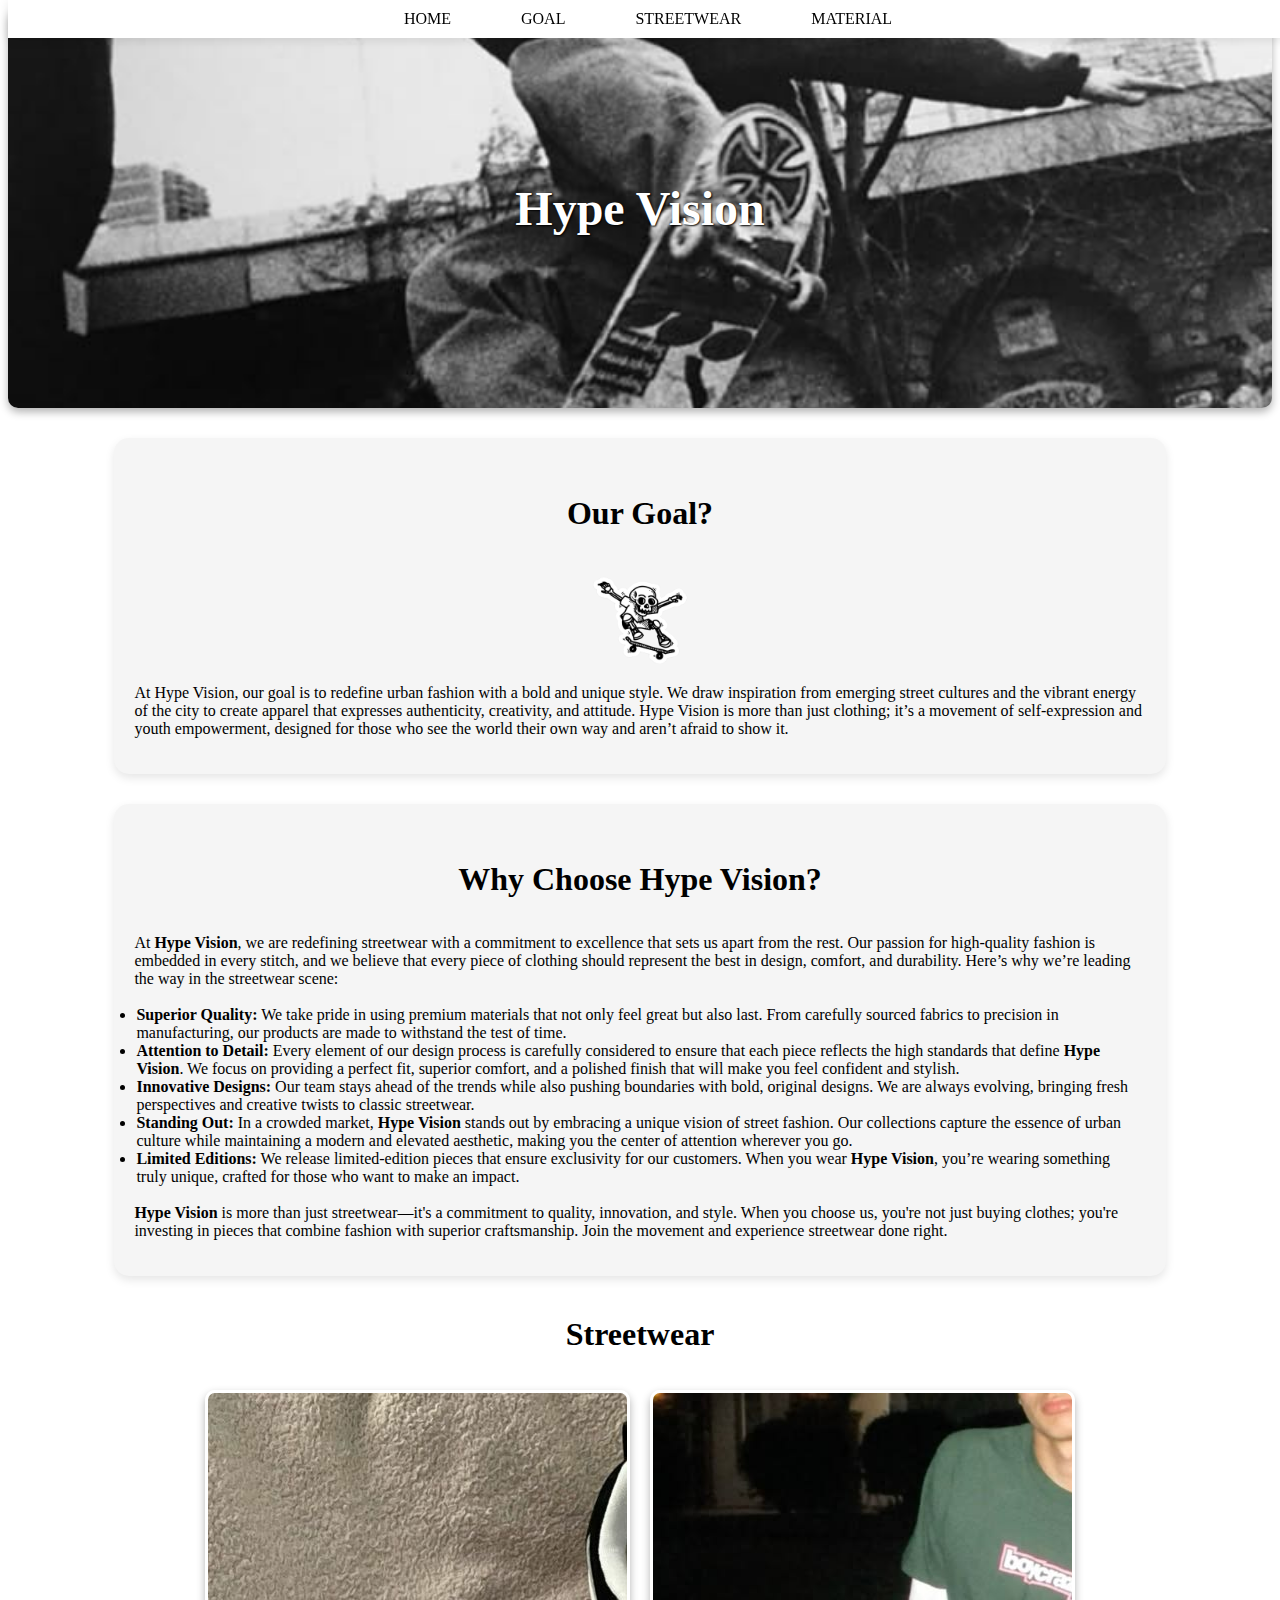
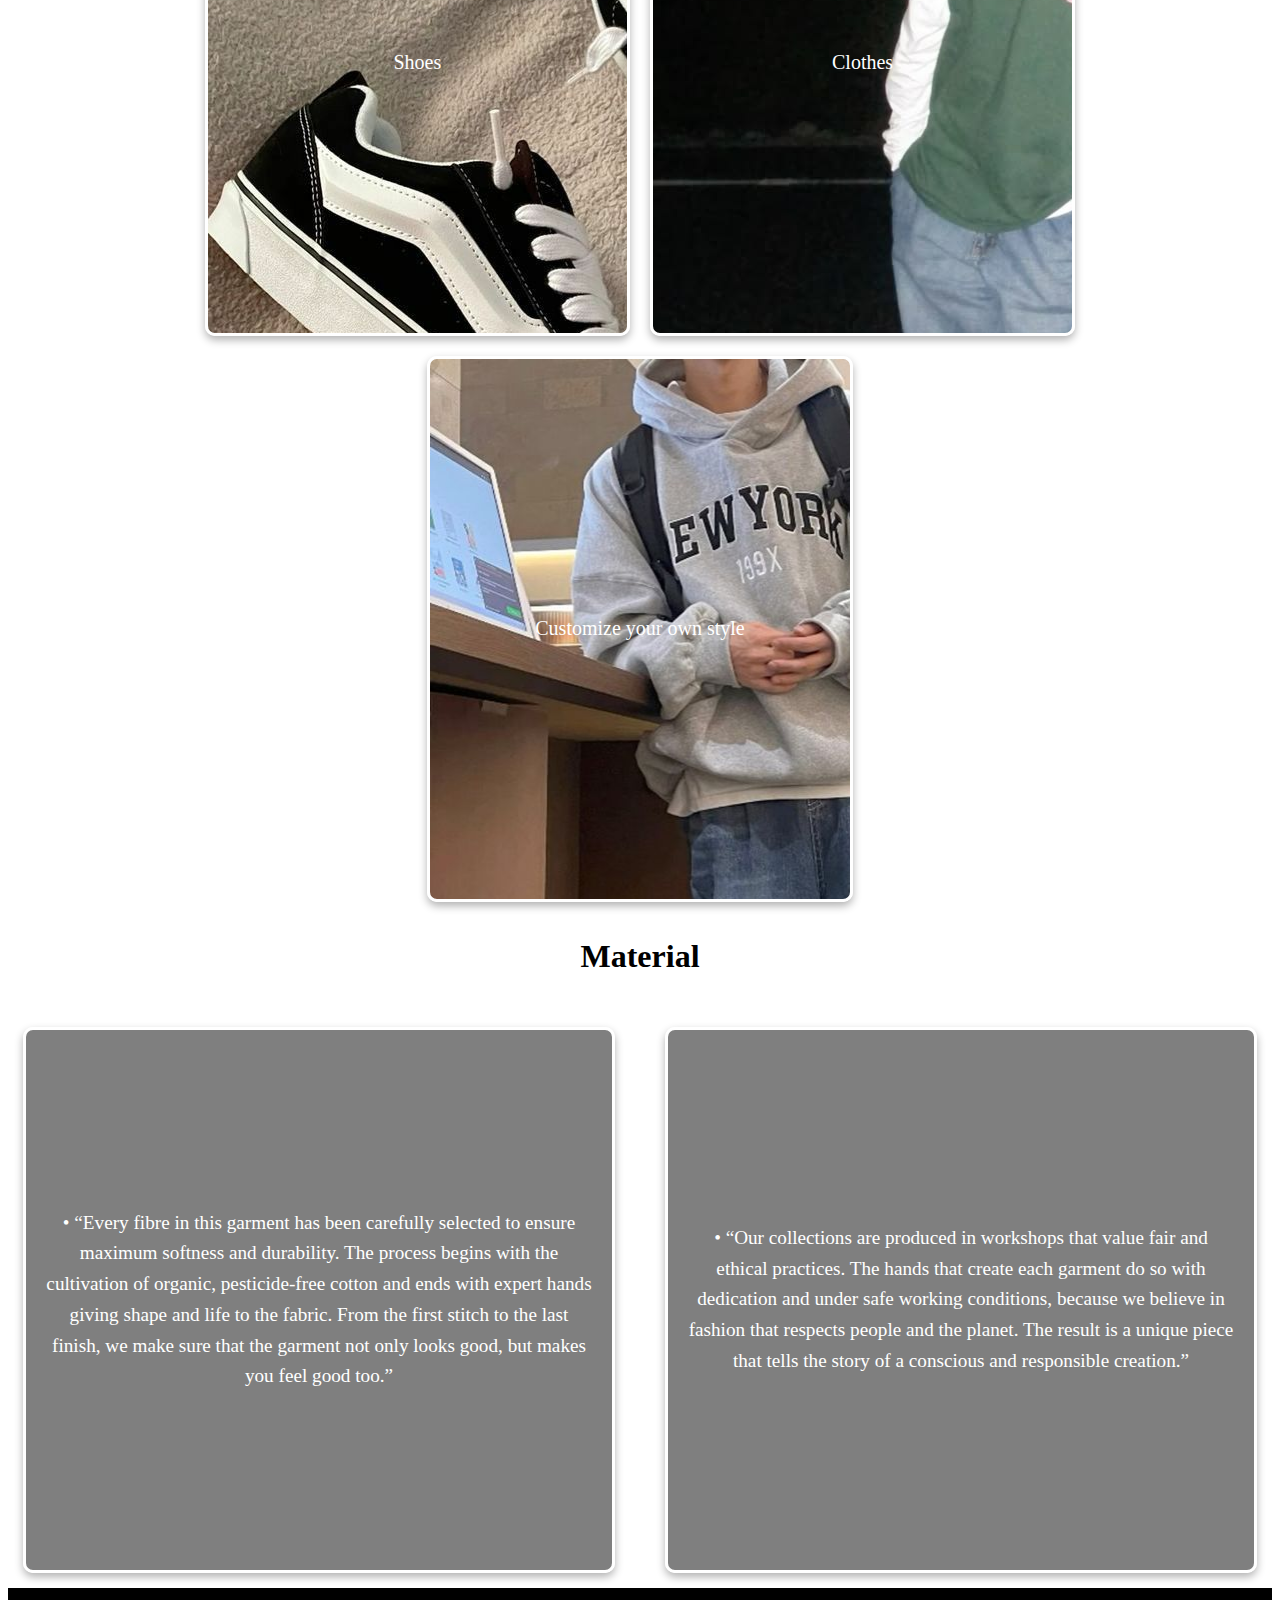
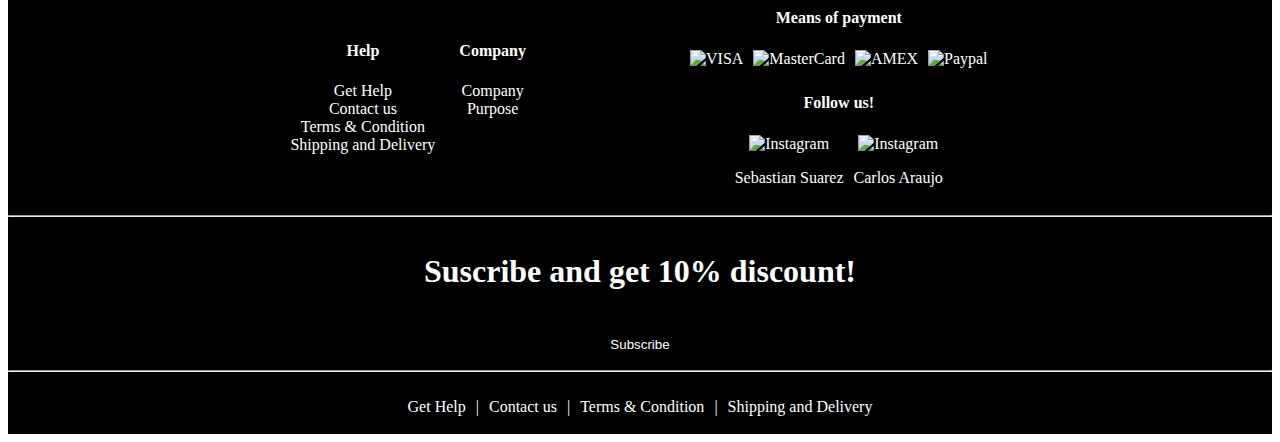
==== index.html @ 5e4c72c7 "add new index (clothes)" ====
<!-- Sebastian Suarez -->
<!DOCTYPE html> 
<html lang="en">

<head>
    <meta charset="UTF-8">
    <meta name="viewport" content="width=device-width, initial-scale=1.0">
    <title>Hype Vision</title>
    <link rel="stylesheet" href="/css/style.css">
    <link rel="icon" href="images/CF96BA41-E265-4955-890F-DFA41B276198.png" type="image/png">
</head>

<body>
    <!-- Navigation section -->
    <nav id="nav">
        
        <ul id="navlist">
            <li><a href="/index.html">Home</a></li>
            <li><a href="#description">Goal</a></li>
            <li><a href="#streetwear">Streetwear</a></li>
            <li><a href="#material">Material</a></li>
        </ul>
    </nav>

    <!-- Header section -->
    <header>
        <h1>Hype Vision</h1>
    </header>

    <!-- Main content of the page -->
    <main id="content">
        <section class="goal">
            <h2 id="description">Our Goal?</h2>
            <section class="logo">
                <img src="/images/CF96BA41-E265-4955-890F-DFA41B276198.png" alt="This is our logo" height="100"> 
            </section>
            <p>
                At Hype Vision, our goal is to redefine urban fashion with a bold and unique style. We draw inspiration from
                emerging street cultures and the vibrant energy of the city to create apparel that expresses authenticity,
                creativity, and attitude. Hype Vision is more than just clothing; it’s a movement of self-expression and
                youth empowerment, designed for those who see the world their own way and aren’t afraid to show it.
            </p>
        </section>

        <section class="strong">
            <h2>Why Choose Hype Vision?</h2>
            <p>
                At <strong>Hype Vision</strong>, we are redefining streetwear with a commitment to excellence that sets us apart
                from the rest. Our passion for high-quality fashion is embedded in every stitch, and we believe that every piece
                of clothing should represent the best in design, comfort, and durability. Here’s why we’re leading the way in the
                streetwear scene:
            </p>
            <ul>
                <li><strong>Superior Quality:</strong> We take pride in using premium materials that not only feel great but also
                    last. From carefully sourced fabrics to precision in manufacturing, our products are made to withstand the test
                    of time.</li>
                <li><strong>Attention to Detail:</strong> Every element of our design process is carefully considered to ensure
                    that each piece reflects the high standards that define <strong>Hype Vision</strong>. We focus on providing a
                    perfect fit, superior comfort, and a polished finish that will make you feel confident and stylish.</li>
                <li><strong>Innovative Designs:</strong> Our team stays ahead of the trends while also pushing boundaries with bold,
                    original designs. We are always evolving, bringing fresh perspectives and creative twists to classic streetwear.</li>
                <li><strong>Standing Out:</strong> In a crowded market, <strong>Hype Vision</strong> stands out by embracing a unique
                    vision of street fashion. Our collections capture the essence of urban culture while maintaining a modern and
                    elevated aesthetic, making you the center of attention wherever you go.</li>
                <li><strong>Limited Editions:</strong> We release limited-edition pieces that ensure exclusivity for our customers.
                    When you wear <strong>Hype Vision</strong>, you’re wearing something truly unique, crafted for those who want to
                    make an impact.</li>
            </ul>
            <p>
                <strong>Hype Vision</strong> is more than just streetwear—it's a commitment to quality, innovation, and style. When
                you choose us, you're not just buying clothes; you're investing in pieces that combine fashion with superior
                craftsmanship. Join the movement and experience streetwear done right.
            </p>
        </section>
        <!-- Here is the container 1 -->
        <section>
            <h2 id="streetwear">Streetwear</h2>
            <div id="container1">
                
                <section id="section1">
                    <a href="index2.html">
                        <p>Shoes</p>
                    </a>
                </section>

                <section id="section2">
                    <a href="./index3.html">
                        <p>Clothes</p>
                    </a>
                </section>
                
                <section id="section3">
                    <a href="jQuerry.html">
                        <p>Customize your own style</p>
                    </a>
                </section>

            </div>
        </section>
        <!-- Here is container 2 -->
        <section id="material">
            <h2>Material</h2>
            <div id="container2">
                <section id="section4">
                    <p>• “Every fibre in this garment has been carefully selected to ensure maximum softness and durability. The process begins with the cultivation of organic, pesticide-free cotton and ends with expert hands giving shape and life to the fabric. From the first stitch to the last finish, we make sure that the garment not only looks good, but makes you feel good too.”</p>
                </section>
                <section id="section5">
                    <p>• “Our collections are produced in workshops that value fair and ethical practices. The hands that create each garment do so with dedication and under safe working conditions, because we believe in fashion that respects people and the planet. The result is a unique piece that tells the story of a conscious and responsible creation.”</p>
                </section>
            </div>
        </section>
    </main>

    <!-- Footer section -->
    <footer>
        <div class="content">
            <div class="wrapper">
                 <section class="support">
                      <ul>
                         <li><h4>Help</h4></li>
                         <li><a href="/websites/help.html">Get Help</a></li>
                         <li><a href="mailto:sebasuarezt7@gmail.com">Contact us</a></li>
                         <li><a href="/websites/help.html">Terms & Condition</a></li>
                         <li><a href="/websites/help.html">Shipping and Delivery</a></li>
                     </ul>
                 </section>
       
                 <section id="company">
                     <ul>
                         <li><h4>Company</h4></li>
                         <li><a href="/websites/help.html">Company</a></li>
                         <li><a href="/websites/help.html">Purpose</a></li>
                     </ul>
                </section>
            </div>

            <div class="col">
                <section class="payment-images">
                    <h4><span>Means of payment</span></h4>
                     <ul class="images-box">
                        <li>
                            <a href="https://www.visa.ca/en_CA"><img title="VISA" src="https://static.pullandbear.net/2/static2/itxwebstandard/images/payment/VISA.svg?20241029165200478305163" alt="VISA"></a>
                        </li>
                        <li>
                            <a href="https://www.mastercard.ca/en-ca.html"><img title="MasterCard" src="https://static.pullandbear.net/2/static2/itxwebstandard/images/payment/MasterCard.svg?20241029165200478305163" alt="MasterCard"></a>
                        </li>
                        <li>
                            <a href="https://www.americanexpress.com/en-ca/"></a><img title="AMEX" src="https://static.pullandbear.net/2/static2/itxwebstandard/images/payment/AMEX.svg?20241029165200478305163" alt="AMEX"></a>
                        </li>
                        <li>
                           <a href="https://www.paypal.com/ca/home"> <img title="Paypal" src="https://static.pullandbear.net/2/static2/itxwebstandard/images/payment/PayPal.svg?20241029165200478305163" alt="Paypal"></a>
                        </li>
                    </ul>
                </section>
                <section class="social-media">
                    <h4><span>Follow us!</span></h4>
                     <ul class="social-media-box">
                       <li>
                           <a href="https://www.instagram.com/sebasuarezt7/"><img width="40" height="40" src="https://static.pullandbear.net/2/static2/itxwebstandard/images/footer/social/21/instagram.png" alt="Instagram">
                            <p>Sebastian Suarez</p> </a>
                       </li>
                        <li>
                           <a href="https://www.instagram.com/carlosalvasc/"><img width="40" height="40" src="https://static.pullandbear.net/2/static2/itxwebstandard/images/footer/social/21/instagram.png" alt="Instagram">
                           <p>Carlos Araujo</p> </a>
                          
                        </li>
                            
                    </ul>
                </section>
      
    
           </div>
        </div> 

        <hr>
        <h2>Suscribe and get 10% discount!</h2>
        <a href="/createUser.html">
            <button id="subscribe" type="button">Subscribe</button>
        </a>
        <hr>

        <div class="footer-bottom">
            <div class="footer-bottom-content">
                 <ul>
                    <li><a href="/websites/help.html">Get Help</a></li>|
                    <li><a href="mailto:sebasuarezt7@gmail.com">Contact us</a></li>|
                    <li><a href="/websites/help.html">Terms & Condition</a></li>|
                    <li><a href="/websites/help.html">Shipping and Delivery</a></li>
                 </ul>
            </div>
        </div>  
    </footer>
</body>

</html>
---- css/style.css ----
html {
    scroll-behavior: smooth;
}

@import url('https://fonts.googleapis.com/css2?family=Lora:wght@400;700&display=swap');

body {
    font-family: 'Lora', serif;
}
a{
    text-decoration: none;
    color: white;
}
/* here start the navegation part */
nav {
    position: fixed;
    top: 0;
    width: 100%;
    background-color: white;
    padding: 10px 0;
    z-index: 1000;
    box-shadow: 0 2px 10px rgba(0, 0, 0, 0.1);
}
nav ul {
    display: flex;
    justify-content: center;
    list-style: none;
    margin: 0;
    padding: 0;
}

nav ul li {
    margin: 0 15px;
}

nav ul li a {
    text-decoration: none;
    color: black;
    font-size: 16px;
    text-transform: uppercase;
    padding: 10px 20px;
    transition: color 0.7s ease;
}
nav ul li a:hover {
    color: white; /* Hover color */
    background-color: black;
 }
/* Here is the header part */
header {
    color: white;
    text-shadow: 1px 1px 2px black;
    height: 400px;
    text-align: center;
    background-image: url(/images/Justin\ Pierce.jpeg);
    background-size: cover;
    background-position: center;
    display: flex;
    justify-content: center;
    align-items: center;
    padding: 0 20px;
    border-radius: 10px; 
    box-shadow: 0 4px 8px rgba(0, 0, 0, 0.3); 
}

h1 {
    font-size: 3em;
    margin: 0;
}
h2{
    text-align: center;
    font-size: 2em;
    padding: 10px;
}
/* Here is all the content */

.goal, .strong{
    background-color: #f5f5f5; 
    padding: 20px; 
    border-radius: 15px; 
    box-shadow: 0 4px 10px rgba(0, 0, 0, 0.1); 
    margin: 30px auto; 
    width: 80%; 
}
/* Here are all the containers */
#container1, #container2 {
    display: flex;
    flex-wrap: wrap;
    gap: 20px;
    justify-content: center;
}

#container1 section {
    flex: 1 1 30%;
    max-width: 30%;
    border: solid;
    height: 500px;
    color: white;
    font-size: 20px;
    padding: 20px;
    display: flex;
    justify-content: center;
    align-items: center;
    text-align: center;
    border-radius: 10px; 
    box-shadow: 0 4px 8px rgba(0, 0, 0, 0.3); 
}
#container2 section{
    flex: 1 1 30%;
    max-width: 50%;
    border: solid;
    height: 500px;
    color: white;
    padding: 20px;
    display: flex;
    justify-content: center;
    align-items: center;
    text-align: center;
}
/* All the sections of the containers for images */
#section1 {
    background-image: url(/images/Vans.jpeg);
    text-decoration: none;
}

#section2 {
    background-image: url(/images/ig_\ heavenly_jason.jpeg);
}

#section3 {
    background-image: url(/images/customize.jpeg);
}

#section4, #section5 {
    font-family: 'Merriweather', serif; 
    font-size: 1.2rem; 
    color: #f0f0f0; 
    line-height: 1.6; 
    text-align: center; 
    padding: 20px; 
    background-color: rgba(0, 0, 0, 0.5); 
    border-radius: 10px; 
    box-shadow: 0 4px 8px rgba(0, 0, 0, 0.3); 
    margin: 15px; 
}

/* here is the footer section  */
footer {
    background-color: black;
    color: white;
    text-align: center;
    text-decoration: none;
    list-style: none;
    align-items: center;
}
.content{
    display:flex;
    flex-direction: row;
    align-items: center;
    justify-content: center;
    gap: 12.5%;
}

footer a{
    color: white;
    text-decoration: none;
}

footer a:hover{
    text-decoration: underline;
}
footer ul{
    list-style: none;
}
.content {
    color: white;
    display: flex;
    list-style: none;
    text-align: fixed;
}
.wrapper{
    display: flex;
    padding-bottom: 20px;
    gap: 20px;
}
/* Here start the col part */
.col{
    display: flex;
    flex-direction: column;

}

#payment-images{
    display: flex;
}
/* Here it starts the footer bottom part */
.footer-bottom{
    display: flex;
    justify-content: center;
}
.footer-bottom-content ul{
    display: flex;
}
.footer-bottom-content ul li {
    margin: 0 10px; 
}
.images-box{
    display: flex;
    gap: 10px;
    justify-content: center;
    align-items: center;
    text-align: center;
}
.social-media-box{
    display:flex;
    gap: 10px;
    justify-content: center;
    align-items: center;
    text-align: center;
}
footer button {
    
    background-color: black;
    border: none;
    padding: 10px 20px;
    color: white;
    border-radius: 5px;
    cursor: pointer;
}

footer button:hover {
    background-color: white;
    color: black;
}

.logo{
    align-items: center;
    justify-content: center;
    align-items: center;
    display: flex;

}
ul.images-box{
   margin: 2px; 
   padding: 2px;
}
ul.social-media-box{
    padding: 2px; 
    margin: 2px; 
}
ul{
    padding: 2px;
}
/* Media Queries for responsiveness */
@media (max-width: 768px) {
    nav ul li {
        margin: 0 5px;
    }

    header {
        height: 300px;
    }

    h1 {
        font-size: 2em;
    }

    #container1 section, #container2 section {
        flex: 1 1 100%;
        max-width: 100%;
    }
}
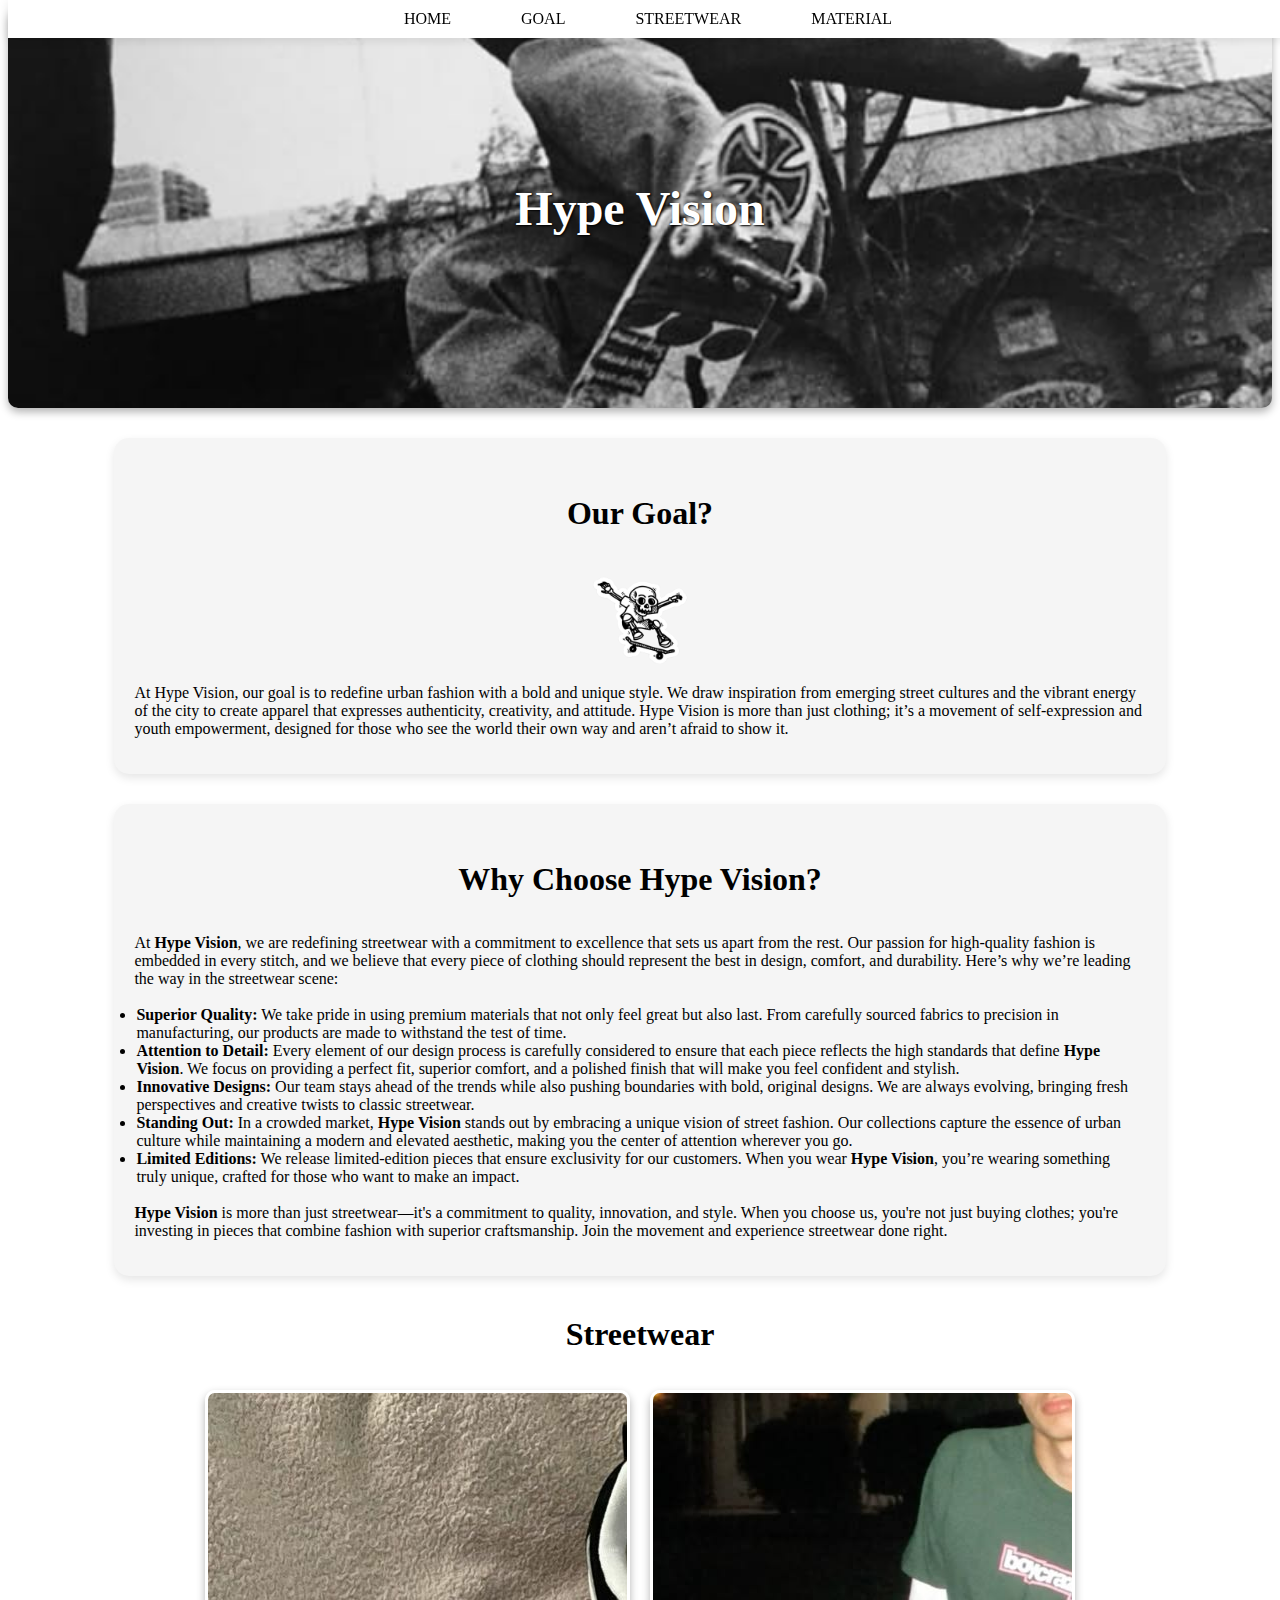
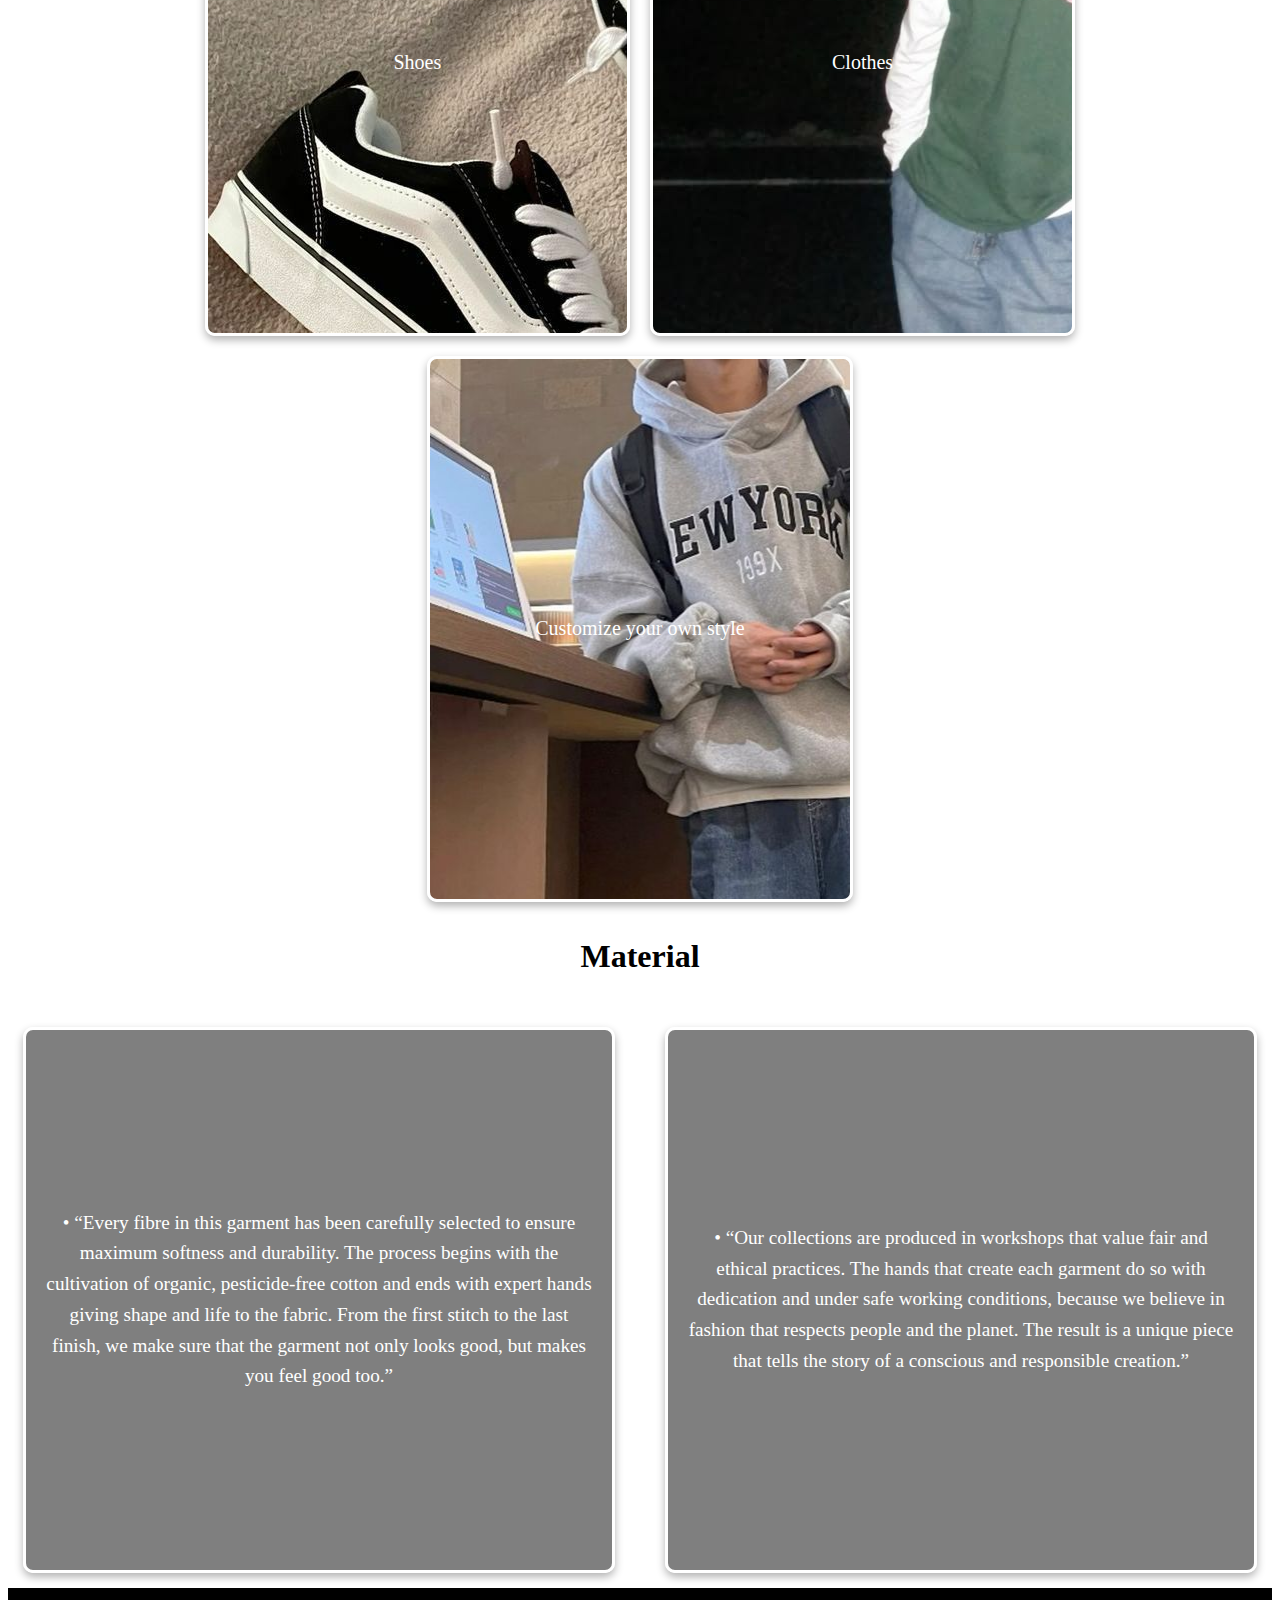
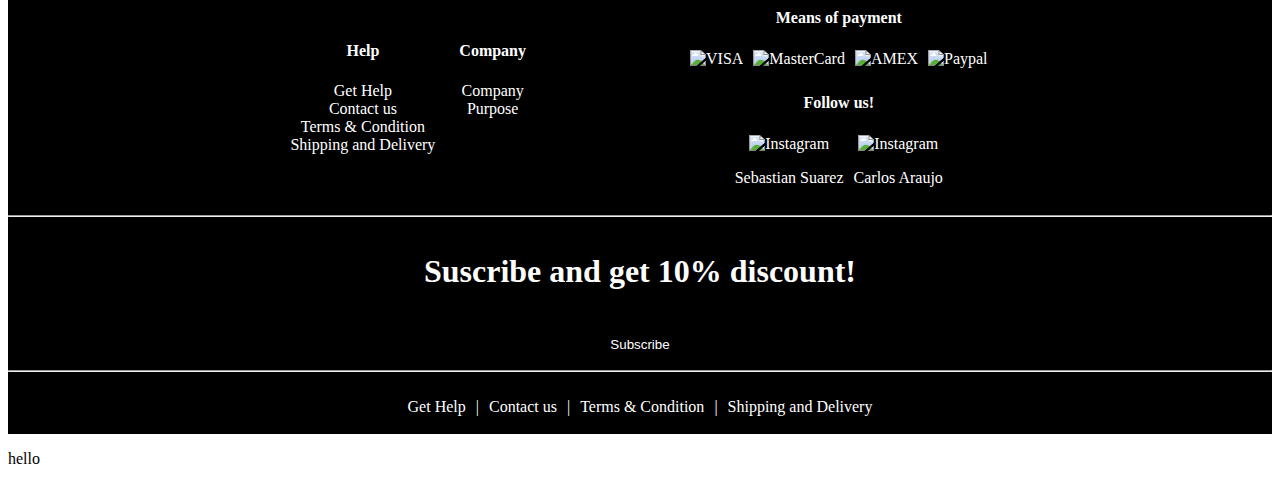
==== commit 4a2041cf: "prueba" ====
--- a/index.html
+++ b/index.html
@@ -78,19 +78,19 @@
             <div id="container1">
                 
                 <section id="section1">
-                    <a href="index2.html">
+                    <a href="/websites/Shoes.html">
                         <p>Shoes</p>
                     </a>
                 </section>
 
                 <section id="section2">
-                    <a href="./index3.html">
+                    <a href="/websites/clothes.html">
                         <p>Clothes</p>
                     </a>
                 </section>
                 
                 <section id="section3">
-                    <a href="jQuerry.html">
+                    <a href="/websites/customize.html">
                         <p>Customize your own style</p>
                     </a>
                 </section>
@@ -174,7 +174,7 @@
 
         <hr>
         <h2>Suscribe and get 10% discount!</h2>
-        <a href="/createUser.html">
+        <a href="/websites/formValidation.html">
             <button id="subscribe" type="button">Subscribe</button>
         </a>
         <hr>
@@ -190,6 +190,7 @@
             </div>
         </div>  
     </footer>
+    <p>hello</p>
 </body>
 
 </html>
--- a/css/style.css
+++ b/css/style.css
@@ -252,8 +252,14 @@
 }
 /* Media Queries for responsiveness */
 @media (max-width: 768px) {
+    nav{
+        height: 20px;
+    }
+    nav a{
+        padding: 10px;
+    }
     nav ul li {
-        margin: 0 5px;
+        margin: 0px;
     }
 
     header {
@@ -262,10 +268,22 @@
 
     h1 {
         font-size: 2em;
+    }
+    .strong{
+        display: none;
     }
 
     #container1 section, #container2 section {
         flex: 1 1 100%;
         max-width: 100%;
     }
-}+    #material{
+        display: none;
+    }
+    .content{
+        display: block;
+    }
+    .wrapper{
+        display: none;
+    }
+}
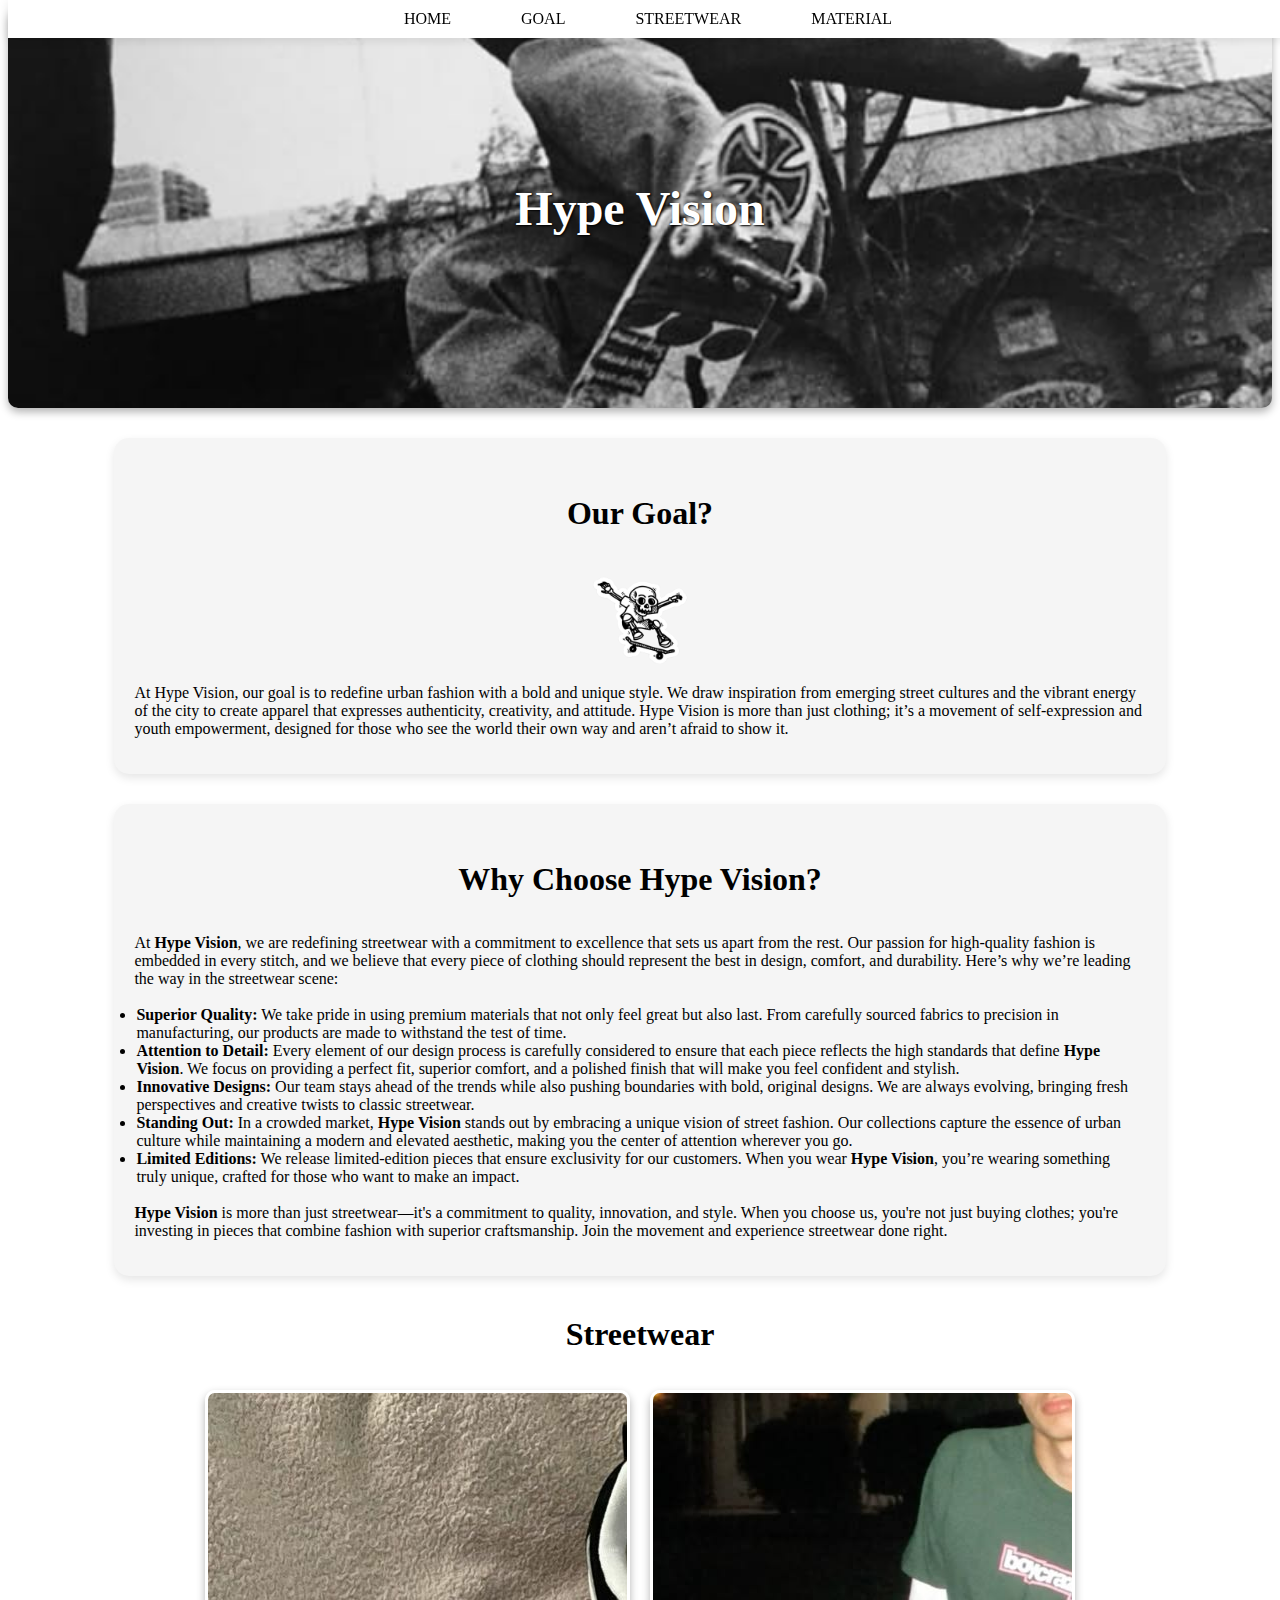
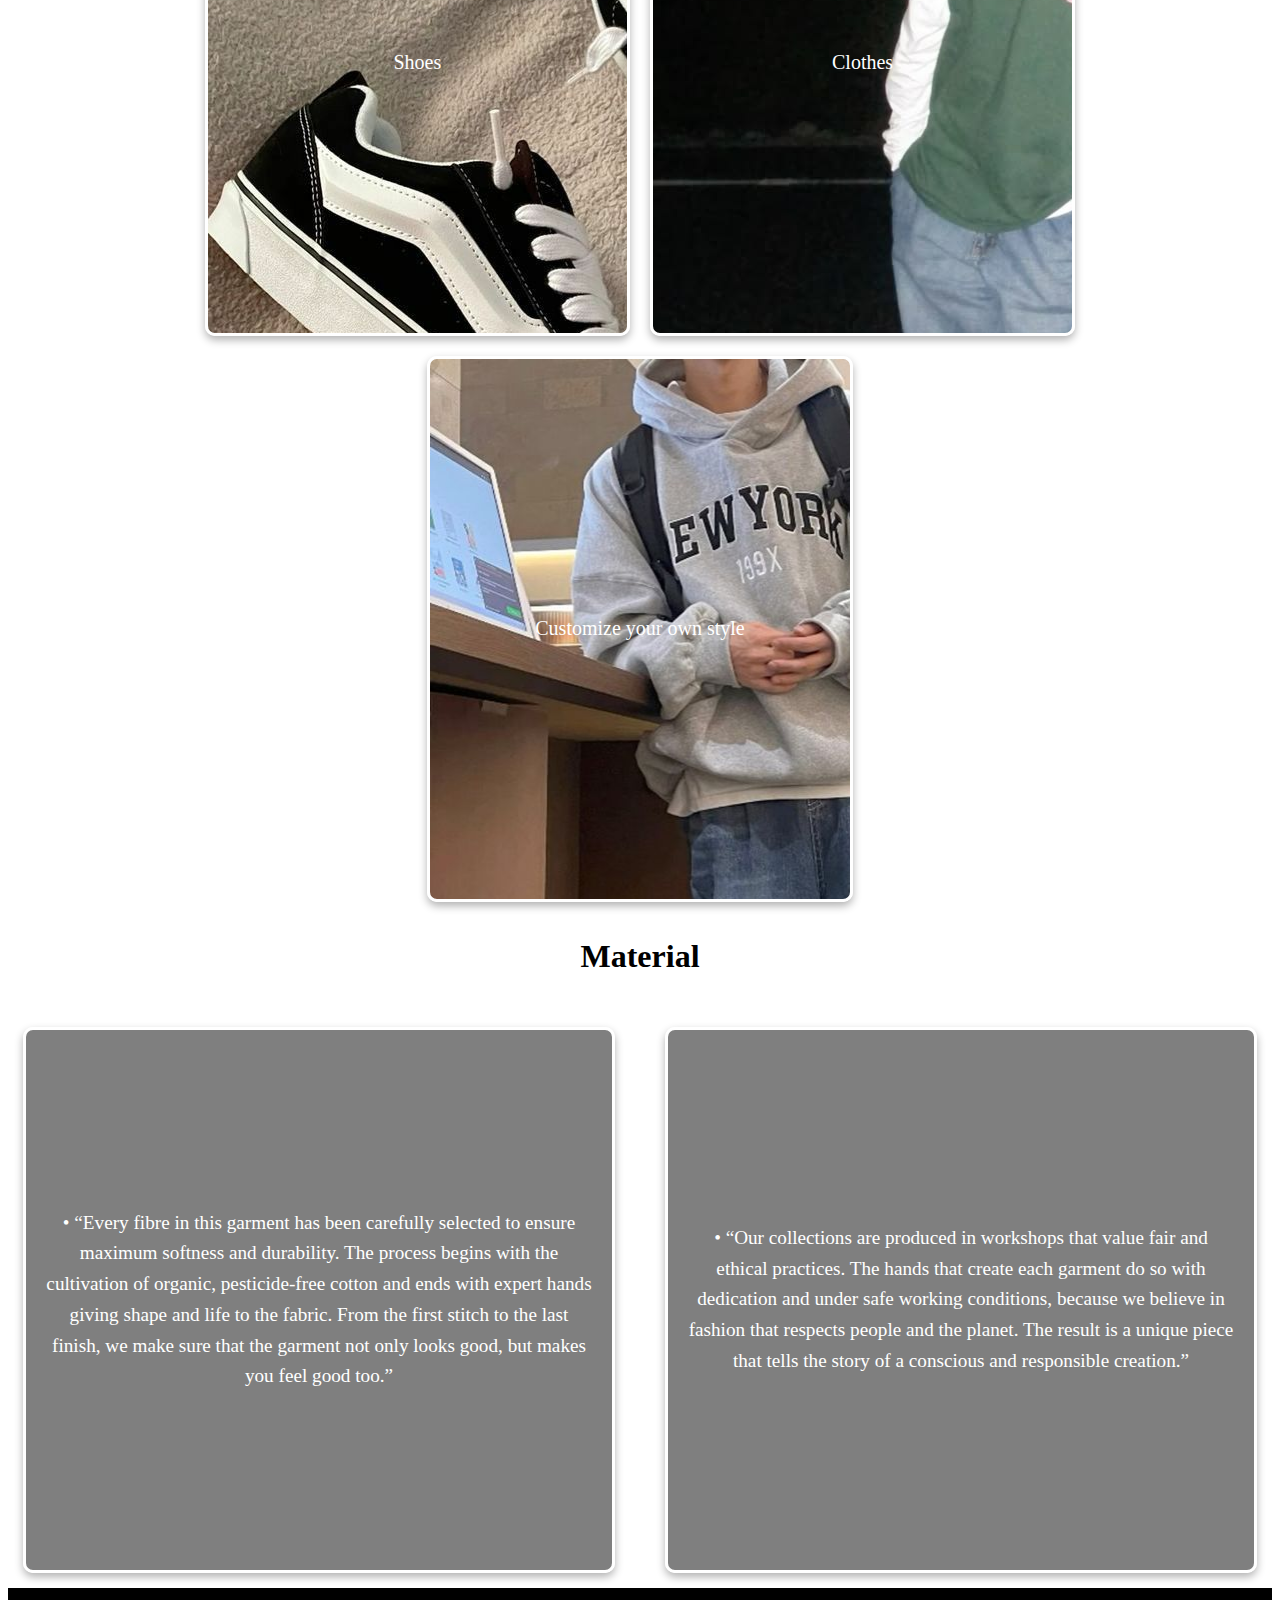
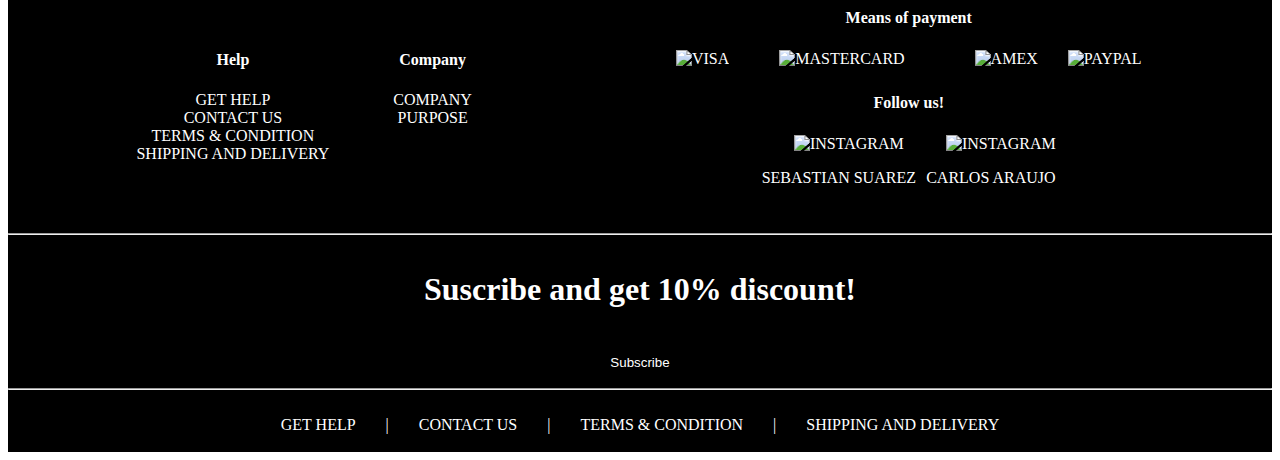
==== commit 531f4a2a: "css" ====
--- a/index.html
+++ b/index.html
@@ -10,7 +10,7 @@
     <link rel="icon" href="images/CF96BA41-E265-4955-890F-DFA41B276198.png" type="image/png">
 </head>
 
-<body>
+<body class="index">
     <!-- Navigation section -->
     <nav id="nav">
         
@@ -190,7 +190,6 @@
             </div>
         </div>  
     </footer>
-    <p>hello</p>
 </body>
 
 </html>
--- a/css/style.css
+++ b/css/style.css
@@ -4,15 +4,23 @@
 
 @import url('https://fonts.googleapis.com/css2?family=Lora:wght@400;700&display=swap');
 
-body {
+body{
     font-family: 'Lora', serif;
 }
-a{
-    text-decoration: none;
+
+
+/* This is the first page */
+
+
+.index a{
+    text-decoration: none;
+    color: white;
+}
+.index footer p{
     color: white;
 }
 /* here start the navegation part */
-nav {
+.index nav {
     position: fixed;
     top: 0;
     width: 100%;
@@ -21,7 +29,7 @@
     z-index: 1000;
     box-shadow: 0 2px 10px rgba(0, 0, 0, 0.1);
 }
-nav ul {
+.index nav ul {
     display: flex;
     justify-content: center;
     list-style: none;
@@ -29,11 +37,11 @@
     padding: 0;
 }
 
-nav ul li {
+.index nav ul li {
     margin: 0 15px;
 }
 
-nav ul li a {
+.index ul li a {
     text-decoration: none;
     color: black;
     font-size: 16px;
@@ -41,12 +49,12 @@
     padding: 10px 20px;
     transition: color 0.7s ease;
 }
-nav ul li a:hover {
+.index nav ul li a:hover {
     color: white; /* Hover color */
     background-color: black;
  }
 /* Here is the header part */
-header {
+.index header {
     color: white;
     text-shadow: 1px 1px 2px black;
     height: 400px;
@@ -62,18 +70,18 @@
     box-shadow: 0 4px 8px rgba(0, 0, 0, 0.3); 
 }
 
-h1 {
+.index h1 {
     font-size: 3em;
     margin: 0;
 }
-h2{
+.index h2{
     text-align: center;
     font-size: 2em;
     padding: 10px;
 }
 /* Here is all the content */
 
-.goal, .strong{
+.index .goal, .strong{
     background-color: #f5f5f5; 
     padding: 20px; 
     border-radius: 15px; 
@@ -82,14 +90,14 @@
     width: 80%; 
 }
 /* Here are all the containers */
-#container1, #container2 {
+.index #container1, #container2 {
     display: flex;
     flex-wrap: wrap;
     gap: 20px;
     justify-content: center;
 }
 
-#container1 section {
+.index #container1 section {
     flex: 1 1 30%;
     max-width: 30%;
     border: solid;
@@ -104,7 +112,7 @@
     border-radius: 10px; 
     box-shadow: 0 4px 8px rgba(0, 0, 0, 0.3); 
 }
-#container2 section{
+.index #container2 section{
     flex: 1 1 30%;
     max-width: 50%;
     border: solid;
@@ -117,20 +125,20 @@
     text-align: center;
 }
 /* All the sections of the containers for images */
-#section1 {
+.index #section1 {
     background-image: url(/images/Vans.jpeg);
     text-decoration: none;
 }
 
-#section2 {
+.index #section2 {
     background-image: url(/images/ig_\ heavenly_jason.jpeg);
 }
 
-#section3 {
+.index #section3 {
     background-image: url(/images/customize.jpeg);
 }
 
-#section4, #section5 {
+.index #section4, #section5 {
     font-family: 'Merriweather', serif; 
     font-size: 1.2rem; 
     color: #f0f0f0; 
@@ -144,15 +152,22 @@
 }
 
 /* here is the footer section  */
-footer {
-    background-color: black;
+
+.index footer a {
+    text-decoration: none;
+    color: white !important; /* Forza que el color sea blanco */
+}
+
+.index footer {
+    text-transform: none !important;
+    background-color: rgb(0, 0, 0);
     color: white;
     text-align: center;
     text-decoration: none;
     list-style: none;
     align-items: center;
 }
-.content{
+.index .content{
     display:flex;
     flex-direction: row;
     align-items: center;
@@ -160,64 +175,64 @@
     gap: 12.5%;
 }
 
-footer a{
-    color: white;
-    text-decoration: none;
-}
-
-footer a:hover{
+.index footer a{
+    color: white;
+    text-decoration: none;
+}
+
+.index footer a:hover{
     text-decoration: underline;
 }
-footer ul{
+.index footer ul{
     list-style: none;
 }
-.content {
+.index .content {
     color: white;
     display: flex;
     list-style: none;
     text-align: fixed;
 }
-.wrapper{
+.index .wrapper{
     display: flex;
     padding-bottom: 20px;
     gap: 20px;
 }
 /* Here start the col part */
-.col{
+.index .col{
     display: flex;
     flex-direction: column;
 
 }
 
-#payment-images{
+.index #payment-images{
     display: flex;
 }
 /* Here it starts the footer bottom part */
-.footer-bottom{
-    display: flex;
-    justify-content: center;
-}
-.footer-bottom-content ul{
-    display: flex;
-}
-.footer-bottom-content ul li {
+.index .footer-bottom{
+    display: flex;
+    justify-content: center;
+}
+.index .footer-bottom-content ul{
+    display: flex;
+}
+.index .footer-bottom-content ul li {
     margin: 0 10px; 
 }
-.images-box{
+.index .images-box{
     display: flex;
     gap: 10px;
     justify-content: center;
     align-items: center;
     text-align: center;
 }
-.social-media-box{
+.index .social-media-box{
     display:flex;
     gap: 10px;
     justify-content: center;
     align-items: center;
     text-align: center;
 }
-footer button {
+.index footer button {
     
     background-color: black;
     border: none;
@@ -227,63 +242,594 @@
     cursor: pointer;
 }
 
-footer button:hover {
+.index button:hover {
     background-color: white;
     color: black;
 }
 
-.logo{
-    align-items: center;
-    justify-content: center;
-    align-items: center;
-    display: flex;
-
-}
-ul.images-box{
+.index .logo{
+    align-items: center;
+    justify-content: center;
+    align-items: center;
+    display: flex;
+
+}
+.index .images-box{
    margin: 2px; 
    padding: 2px;
 }
-ul.social-media-box{
+.index .social-media-box{
     padding: 2px; 
     margin: 2px; 
 }
-ul{
+.index ul{
     padding: 2px;
 }
 /* Media Queries for responsiveness */
 @media (max-width: 768px) {
-    nav{
+    .index nav{
         height: 20px;
     }
-    nav a{
+    .index nav a{
         padding: 10px;
     }
-    nav ul li {
+    .index nav ul li {
         margin: 0px;
     }
 
-    header {
+    .index header {
         height: 300px;
     }
 
-    h1 {
+    .index h1 {
         font-size: 2em;
     }
-    .strong{
+    .index .strong{
         display: none;
     }
 
-    #container1 section, #container2 section {
+    .index #container1 section, #container2 section {
         flex: 1 1 100%;
         max-width: 100%;
     }
-    #material{
+    .index #material{
         display: none;
     }
-    .content{
+    .index .content{
         display: block;
     }
-    .wrapper{
+    .index .wrapper{
         display: none;
     }
 }
+
+
+/* This is the second page */
+/* Carlos Vasconcelos (webpage) - n01688393 */
+
+.shoes body {
+    display: flex;
+    flex-direction: column;
+    margin: 0;
+    font-family: 'Lora', serif;
+    scroll-behavior: smooth;
+}
+
+/* Styles for header and footer */
+.shoes header, .shoes footer {
+    width: 100%;
+    background-color: black;
+    color: white;
+    padding: 50px;
+    text-align: center;
+    box-shadow: 0 4px 8px rgba(0, 0, 0, 0.3);
+}
+
+.shoes .header-logo {
+    float: left;
+    margin-right: 15px;
+}
+
+/* Navigation */
+.shoes nav {
+    display: flex;
+    flex-direction: column;
+    align-items: start;
+    background-color: #dcdcdc;
+    width: 20%;
+    padding: 20px;
+    box-sizing: border-box;
+    font-size: 20px;
+    text-transform: uppercase;
+}
+
+.shoes nav ul {
+    display: flex;
+    flex-direction: column;
+    padding: 0;
+    margin: 0;
+    list-style: none;
+}
+
+.shoes nav li {
+    margin-bottom: 10px;
+}
+
+.shoes nav ul li a {
+    text-align: left;
+    padding: 0;
+}
+
+.shoes .nav-button {
+    display: block;
+    padding: 10px 50% 10px 10%;
+    background-color: #dcdcdc;
+    color: black;
+    border-radius: 5px;
+    text-decoration: none;
+    margin: 5px 0;
+    text-align: left;
+    transition: background-color 0.3s;
+    width: 100%;
+}
+
+.shoes .nav-button:hover {
+    background-color: lightslategray;
+}
+
+/* Main style */
+.shoes main {
+    flex: 1;
+    padding: 20px;
+    display: flex;
+    flex-direction: column;
+    gap: 20px;
+}
+
+.shoes .main-content {
+    display: flex;
+    gap: 20px;
+    flex-wrap: wrap;
+}
+
+.shoes .product-container {
+    flex: 1 1 30%;
+    max-width: 30%;
+    border: solid;
+    height: 500px;
+    color: white;
+    padding: 20px;
+    display: flex;
+    justify-content: center;
+    align-items: center;
+    text-align: center;
+}
+
+.shoes .product {
+    flex: 1;
+}
+
+.shoes .product img {
+    background-color: #f5f5f5;
+    width: calc(100% - 1px);
+    height: 500px;
+    object-fit: cover;
+    border-radius: 10px;
+    box-shadow: 0 4px 10px rgba(0, 0, 0, 0.1);
+}
+
+.shoes .about-section {
+    background-color: #f5f5f5;
+    padding: 15px;
+    border-radius: 15px;
+    box-shadow: 0 4px 10px rgba(0, 0, 0, 0.1);
+}
+
+/* General layout */
+.shoes .layout {
+    display: flex;
+}
+
+/* Footer */
+.shoes footer {
+    background-color: black;
+    color: white;
+    padding: 50px;
+    text-align: center;
+    box-shadow: 0 4px 8px rgba(0, 0, 0, 0.3);
+}
+
+.shoes .content {
+    display: flex;
+    flex-direction: row;
+    align-items: flex-start;
+    justify-content: center;
+    gap: 100px;
+}
+
+.shoes footer a {
+    color: white;
+    text-decoration: none;
+}
+
+.shoes footer a:hover {
+    text-decoration: underline;
+}
+
+.shoes footer ul {
+    list-style: none;
+}
+
+.shoes .footer-links {
+    background-color: black;
+    padding: 20px;
+}
+
+.shoes .footer-links a {
+    color: black;
+    text-decoration: none;
+    padding: 3px;
+    display: block;
+}
+
+.shoes .wrapper {
+    display: flex;
+    padding-bottom: 20px;
+}
+
+/* Here start the col part */
+.shoes .col {
+    display: flex;
+    flex-direction: column;
+}
+
+.shoes #payment-images {
+    display: flex;
+}
+
+/* Footer */
+.shoes .footer-bottom {
+    display: flex;
+    justify-content: center;
+}
+
+.shoes .footer-bottom-content ul {
+    display: flex;
+    color: white;
+    text-decoration: underline;
+}
+
+.shoes .footer-bottom-content ul li {
+    margin: 10px;
+    color: black;
+}
+
+.shoes .images-box {
+    display: flex;
+    gap: 10px;
+    justify-content: center;
+    align-items: center;
+    text-align: center;
+}
+
+.shoes .social-media-box {
+    display: flex;
+    gap: 50px;
+    justify-content: center;
+    align-items: center;
+    text-align: center;
+}
+
+.shoes footer button {
+    background-color: black;
+    border: none;
+    padding: 10px 20px;
+    color: white;
+    border-radius: 5px;
+    cursor: pointer;
+}
+
+@media (max-width: 480px) {
+    .shoes nav {
+        width: 100%;
+    }
+
+    .shoes .product {
+        width: 100%;
+        margin-bottom: 20px;
+    }
+
+    .shoes .layout {
+        flex-direction: column;
+    }
+
+    .shoes main {
+        padding: 10px;
+    }
+
+    .shoes .nav-button {
+        font-size: 16px;
+        padding: 8px 15px;
+    }
+
+    .shoes header, .shoes footer {
+        padding: 15px;
+    }
+
+    .shoes h1, .shoes h2, .shoes h3 {
+        font-size: 18px;
+    }
+
+    .shoes p {
+        font-size: 14px;
+    }
+}
+
+/* Here is the cuztomize page */
+
+.customize body {
+    font-family: 'Lora', serif;
+    margin: 0;
+    padding: 0;
+    background-color: #f4f4f4;
+    color: #333;
+}
+
+.customize header {
+    text-align: center;
+    padding: 20px;
+    background-color: #222;
+    color: #fff;
+}
+
+.customize #hoodiePreview, .customize #tshirtPreview {
+    display: block;
+    margin: 0 auto 10px;
+    width: 200px;
+    height: auto;
+}
+
+.customize label, .customize select, .customize #customization {
+    display: block;
+    margin: 10px auto;
+    text-align: center;
+}
+
+.customize table {
+    width: 100%;
+    border-collapse: collapse;
+    margin: 20px 0;
+}
+
+.customize th, .customize td {
+    border: 1px solid #ddd;
+    padding: 8px;
+    text-align: center;
+}
+
+.customize th {
+    background-color: #222;
+    color: white;
+}
+
+.customize h2 {
+    text-align: center;
+    font-size: 2em;
+    padding: 10px;
+}
+
+/* here is the footer section */
+.customize footer {
+    background-color: black;
+    color: white;
+    text-align: center;
+    text-decoration: none;
+    list-style: none;
+    align-items: center;
+}
+
+.customize .content {
+    display: flex;
+    flex-direction: row;
+    align-items: center;
+    justify-content: center;
+    gap: 12.5%;
+}
+
+.customize footer a {
+    color: white;
+    text-decoration: none;
+}
+
+.customize footer a:hover {
+    text-decoration: underline;
+}
+
+.customize footer ul {
+    list-style: none;
+}
+
+.customize .content {
+    color: white;
+    display: flex;
+    list-style: none;
+    text-align: fixed;
+}
+
+.customize .wrapper {
+    display: flex;
+    padding-bottom: 20px;
+    gap: 20px;
+}
+
+.customize #payment-images {
+    display: flex;
+}
+
+/* Here it starts the footer bottom part */
+.customize .footer-bottom {
+    display: flex;
+    justify-content: center;
+}
+
+.customize .footer-bottom-content ul {
+    display: flex;
+}
+
+.customize .footer-bottom-content ul li {
+    margin: 0 10px;
+}
+
+.customize .images-box {
+    display: flex;
+    gap: 10px;
+    justify-content: center;
+    align-items: center;
+    text-align: center;
+}
+
+.customize .social-media-box {
+    display: flex;
+    gap: 10px;
+    justify-content: center;
+    align-items: center;
+    text-align: center;
+}
+
+.customize footer button {
+    background-color: black;
+    border: none;
+    padding: 10px 20px;
+    color: white;
+    border-radius: 5px;
+    cursor: pointer;
+}
+
+.customize footer button:hover {
+    background-color: white;
+    color: black;
+}
+
+.customize .logo {
+    align-items: center;
+    justify-content: center;
+    align-items: center;
+    display: flex;
+}
+
+.customize ul.images-box {
+    margin: 2px;
+    padding: 2px;
+}
+
+.customize ul.social-media-box {
+    padding: 2px;
+    margin: 2px;
+}
+
+.customize ul {
+    padding: 2px;
+}
+
+@media (max-width: 768px) {
+    .customize body {
+        font-size: 14px;
+        margin: 10px;
+    }
+
+    .customize .content {
+        display: block;
+    }
+
+    .customize .wrapper {
+        display: none;
+    }
+}
+
+/* Here is the form page */
+/* General */
+/* General */
+.formValidation{
+    font-family: Arial, sans-serif;
+    margin: 0;
+    padding: 0;
+    height: 100vh;
+    display: flex;
+    align-items: center;
+    justify-content: center;
+    background-image: url("/images/Justin\ Pierce.jpeg"); 
+    background-size: cover; 
+    background-position: center; 
+    background-repeat: no-repeat; 
+}
+
+.formValidation #line {
+    border: solid;
+    margin: 20px 0;
+}
+
+.formValidation h1 {
+    text-align: center;
+    margin: 10px;
+}
+
+/* Formulario */
+.formValidation form {
+    background: #fff;
+    padding: 20px 30px;
+    border-radius: 10px;
+    box-shadow: 0 4px 8px rgba(0, 0, 0, 0.2);
+    width: 100%;
+    max-width: 400px;
+}
+
+.formValidation form label {
+    font-weight: bold;
+    display: block;
+    margin-bottom: 5px;
+}
+
+.formValidation form input {
+    width: 100%;
+    padding: 10px;
+    margin-bottom: 15px;
+    border: 1px solid #ccc;
+    border-radius: 5px;
+    font-size: 14px;
+}
+
+.formValidation form input:focus {
+    border-color: #427d92;
+    outline: none;
+    box-shadow: 0 0 5px rgba(62, 149, 177, 0.7);
+}
+
+.formValidation form .error {
+    font-size: 12px;
+    color: rgb(229, 66, 66);
+}
+
+/* Botones */
+.formValidation button {
+    background: #000000;
+    color: white;
+    border: none;
+    padding: 10px 15px;
+    border-radius: 5px;
+    cursor: pointer;
+    font-size: 14px;
+}
+
+.formValidation button:hover {
+    background: #989f9e;
+}
+
+.formValidation button[type="button"] {
+    background: #000000;
+    margin-left: 10px;
+}
+
+.formValidation button[type="button"]:hover {
+    background: #989f9e;
+}
+
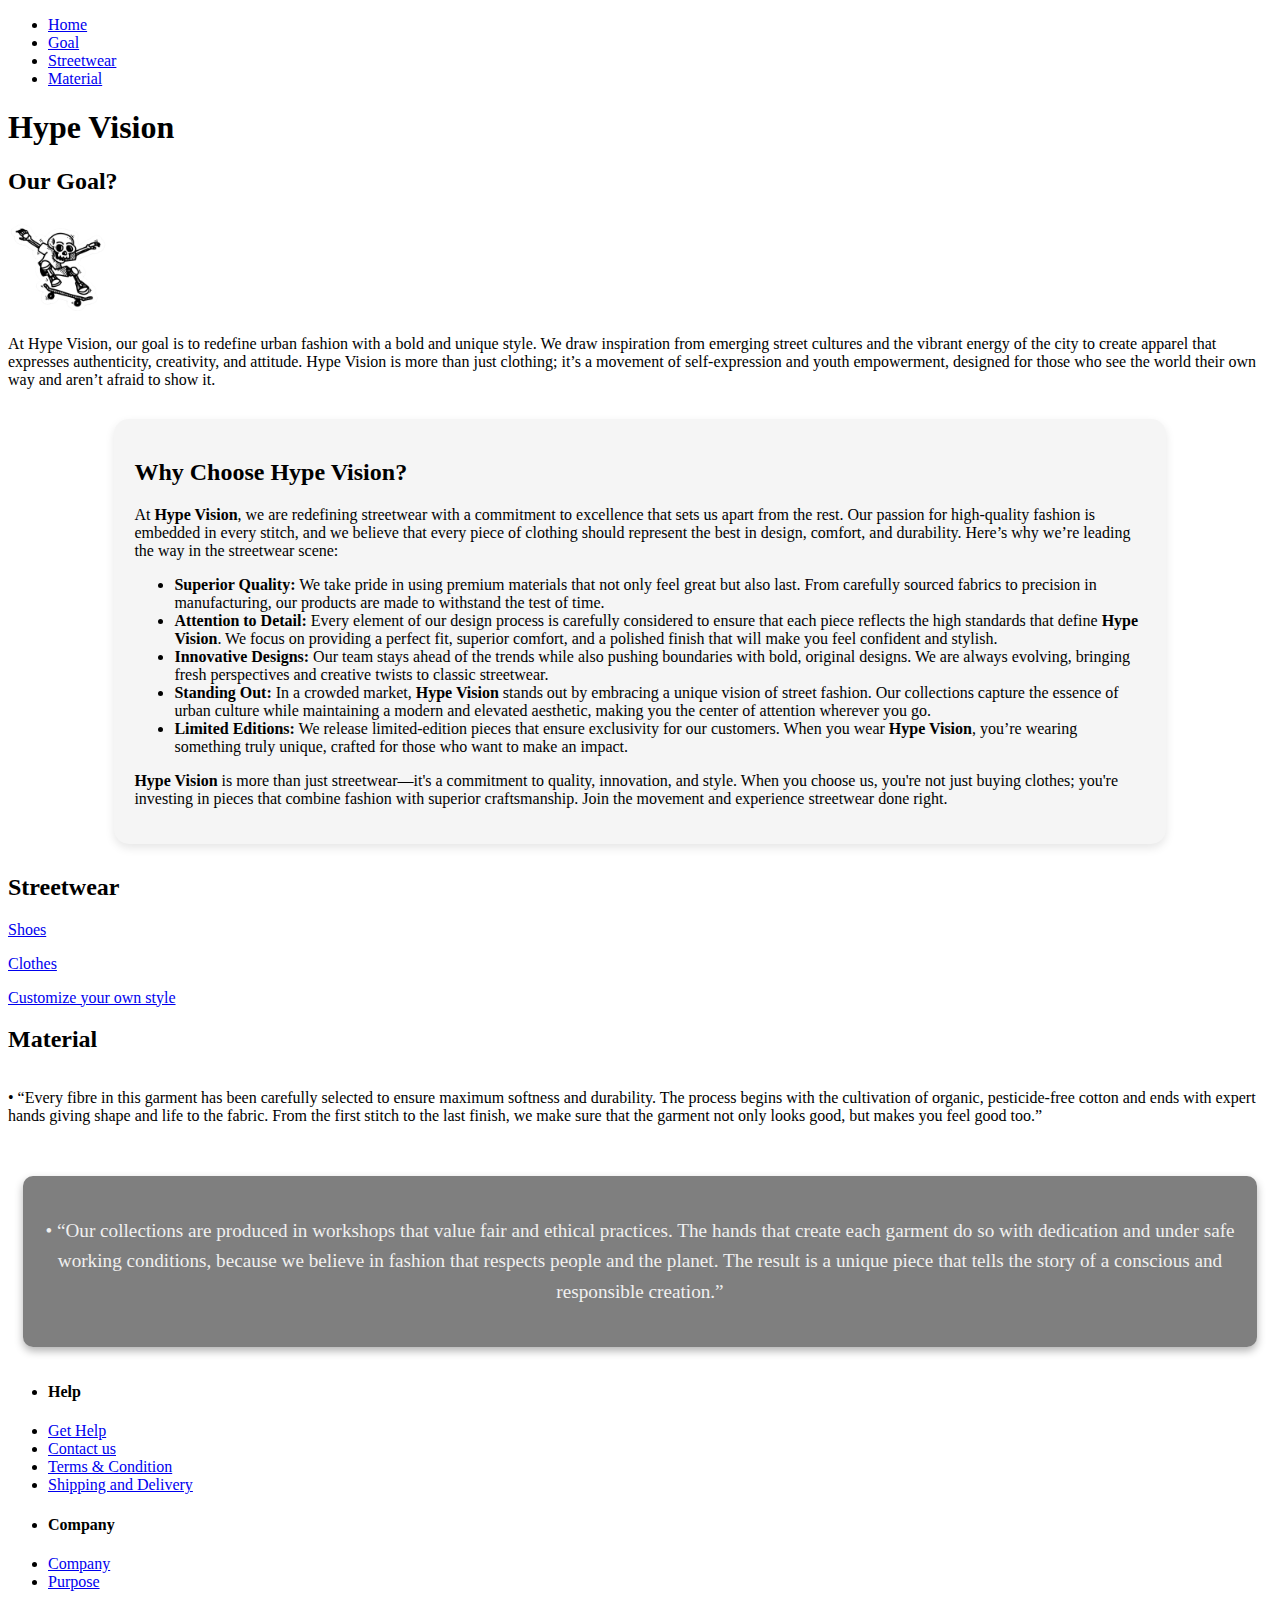
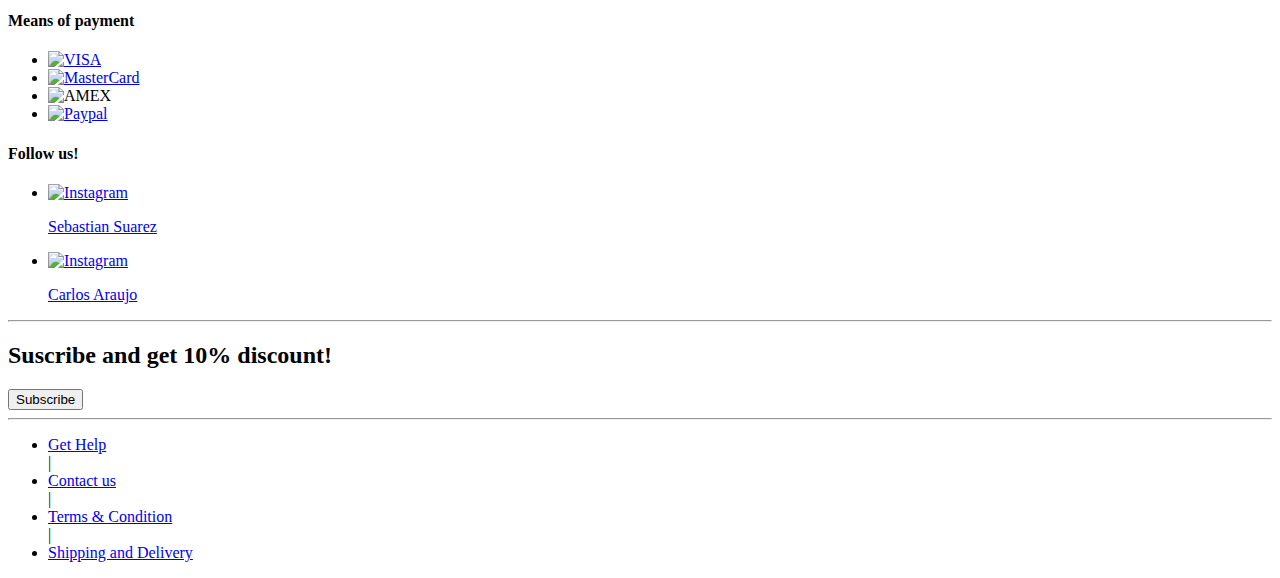
==== commit 104ec504: "lol" ====
--- a/index.html
+++ b/index.html
@@ -10,7 +10,7 @@
     <link rel="icon" href="images/CF96BA41-E265-4955-890F-DFA41B276198.png" type="image/png">
 </head>
 
-<body class="index">
+<body>
     <!-- Navigation section -->
     <nav id="nav">
         
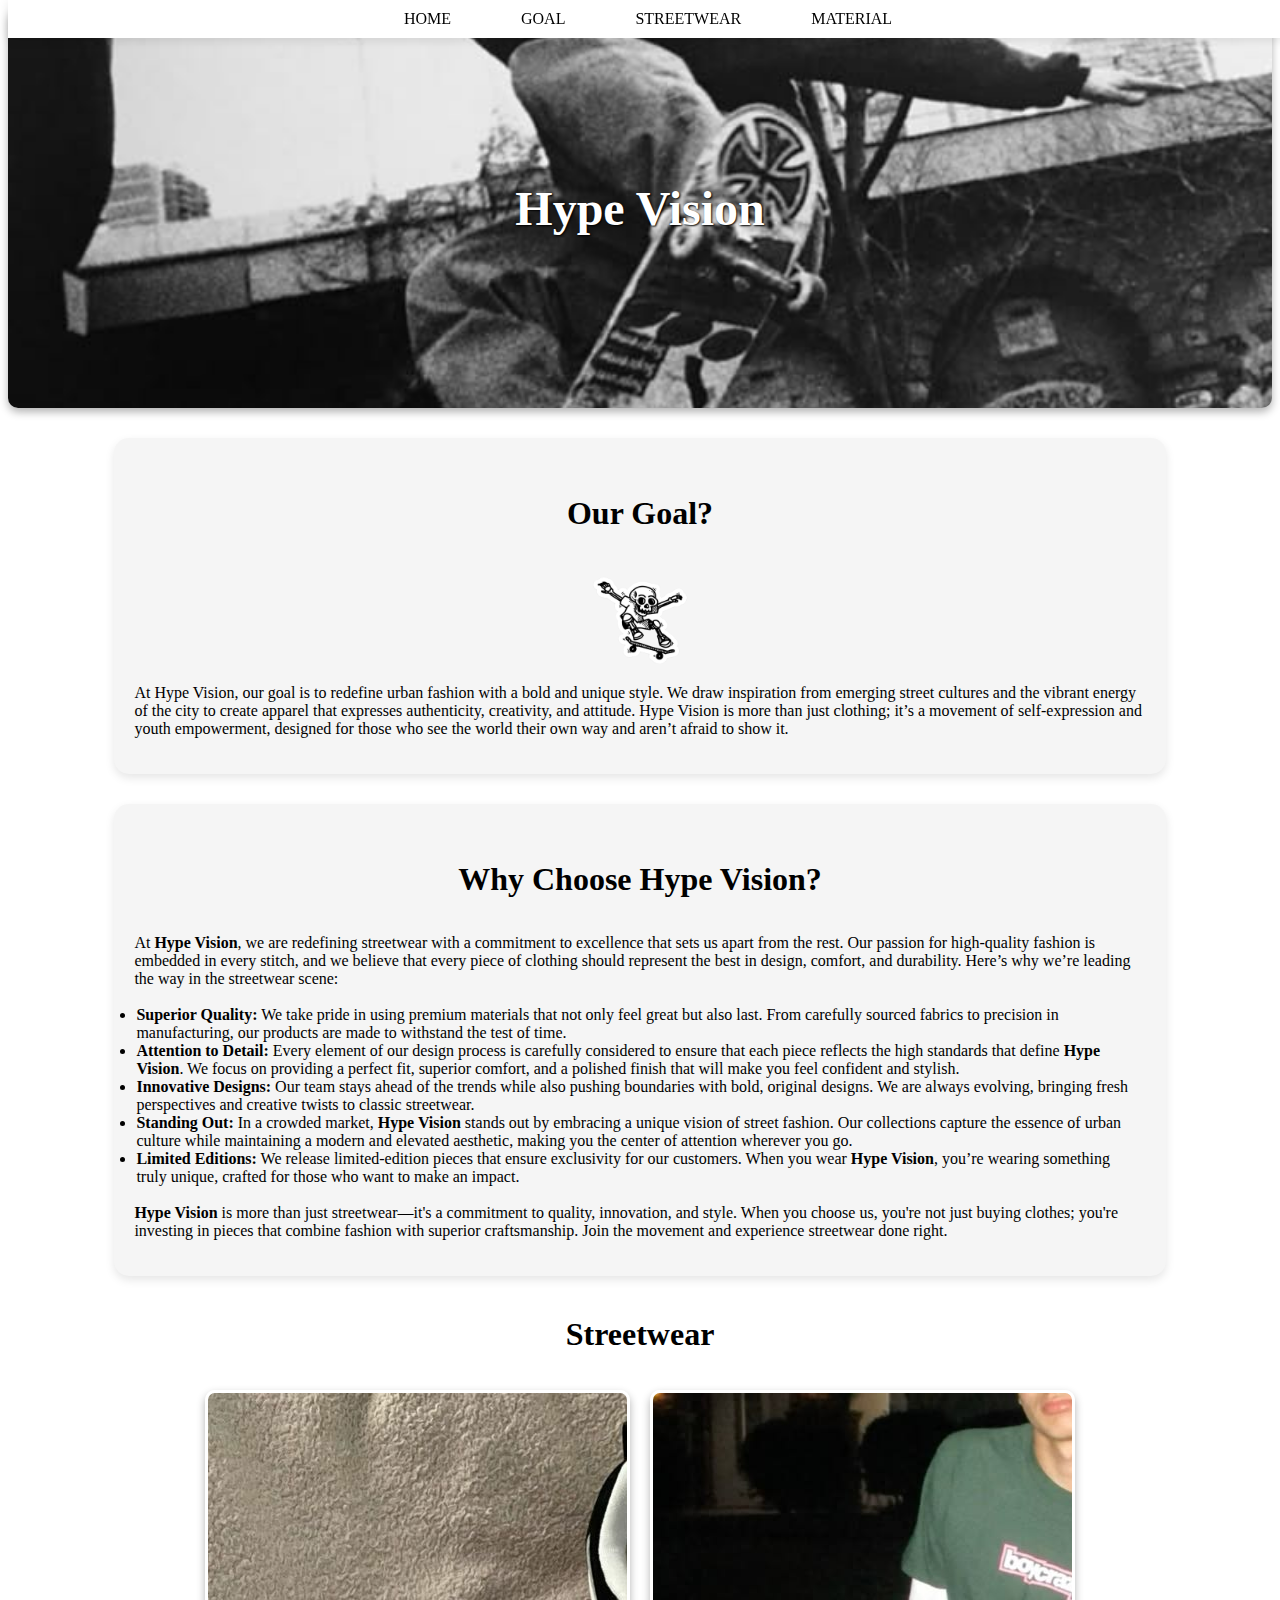
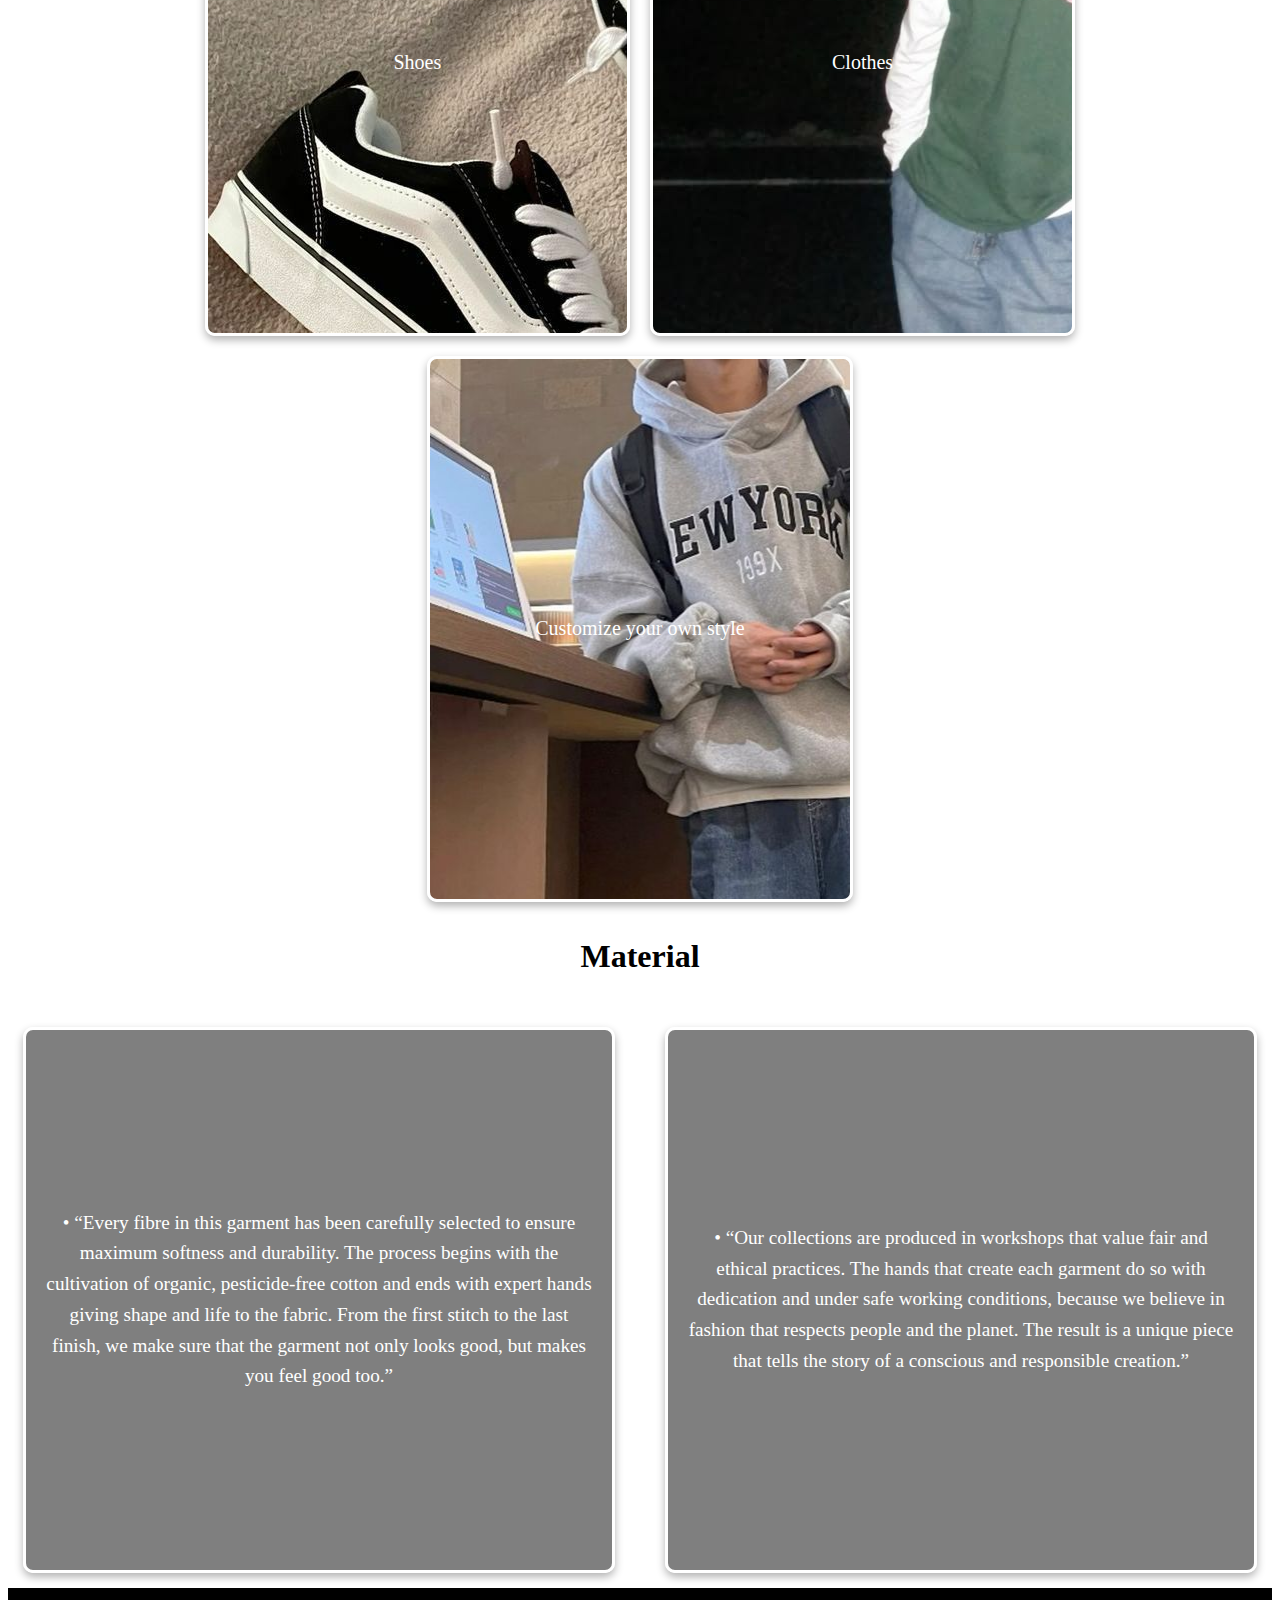
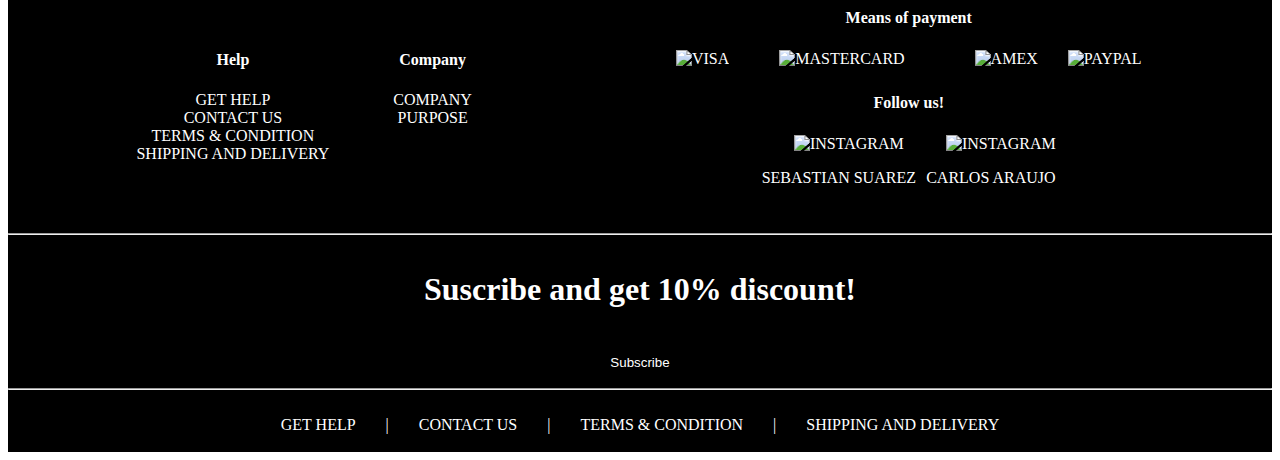
==== commit 4ac5b44b: "Merge pull request #1 from sebasuarezt7/prueba2" ====
--- a/index.html
+++ b/index.html
@@ -10,7 +10,7 @@
     <link rel="icon" href="images/CF96BA41-E265-4955-890F-DFA41B276198.png" type="image/png">
 </head>
 
-<body>
+<body class="index">
     <!-- Navigation section -->
     <nav id="nav">
         
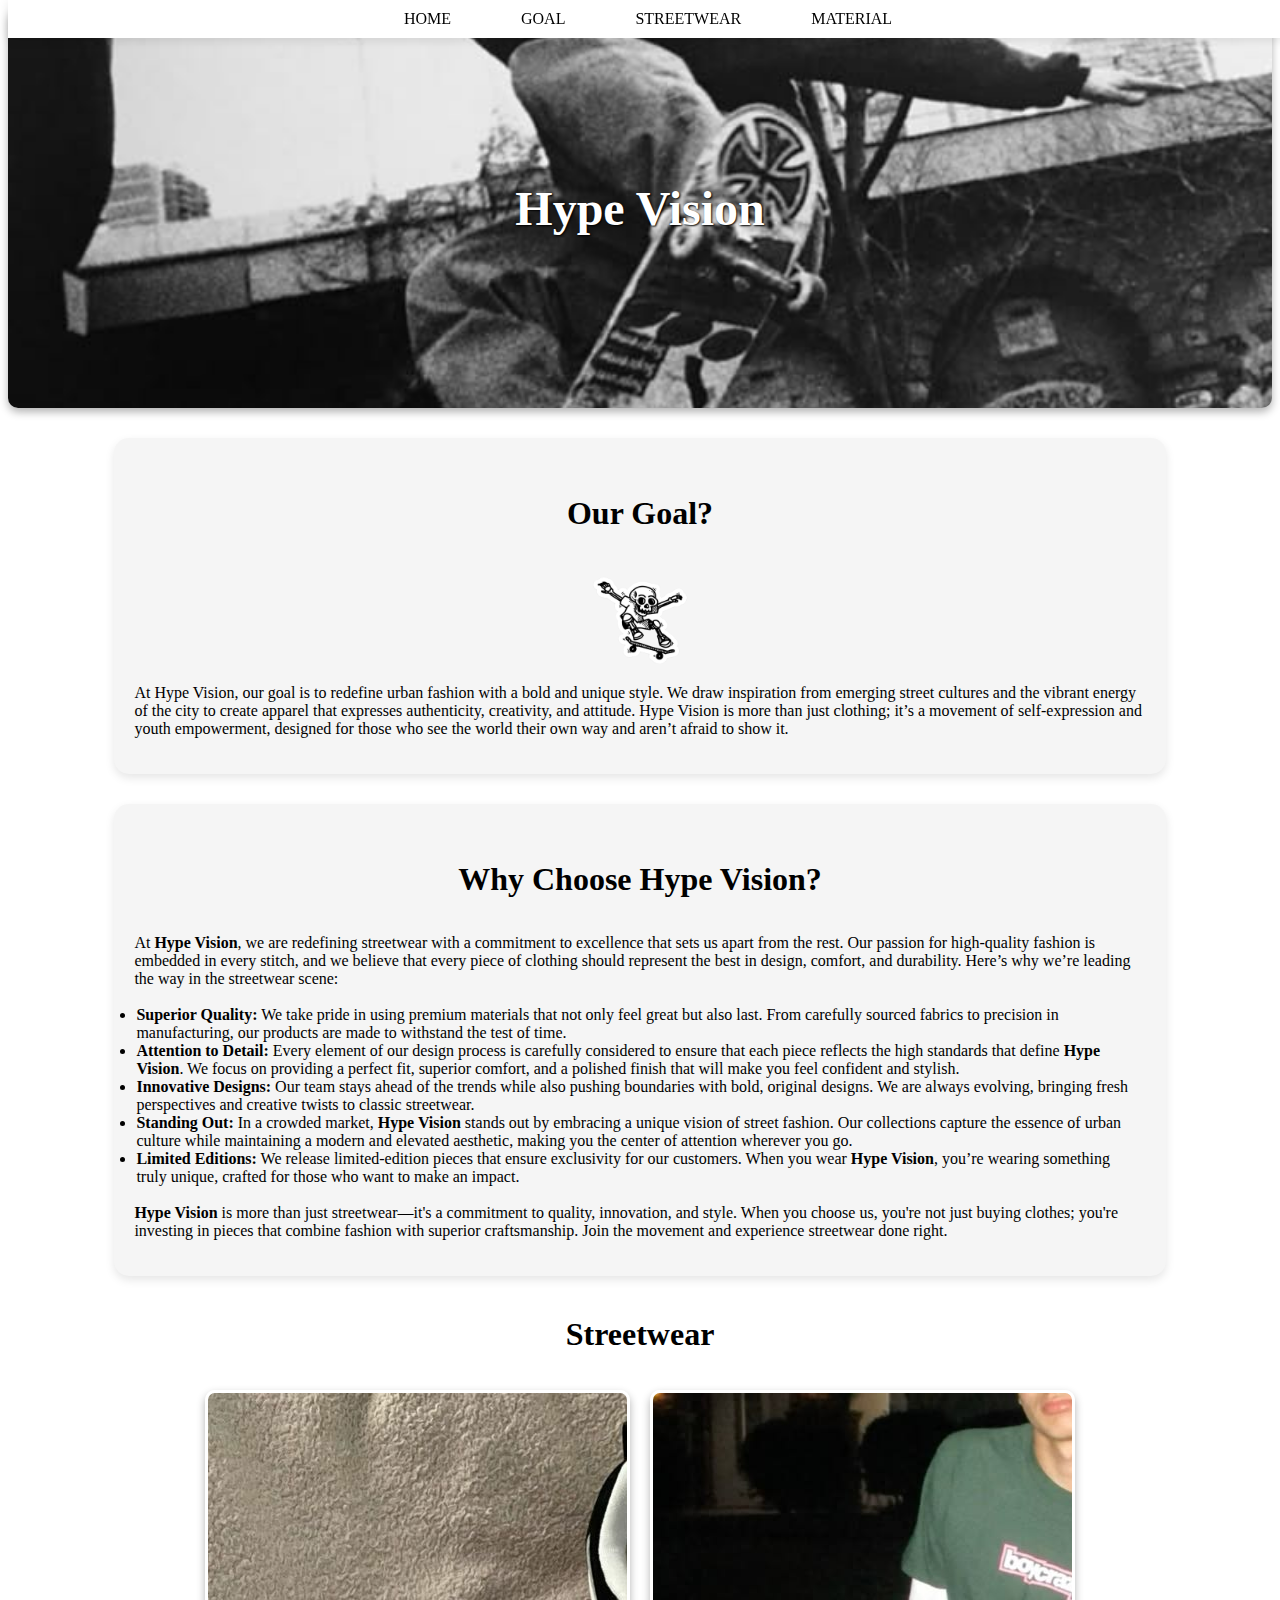
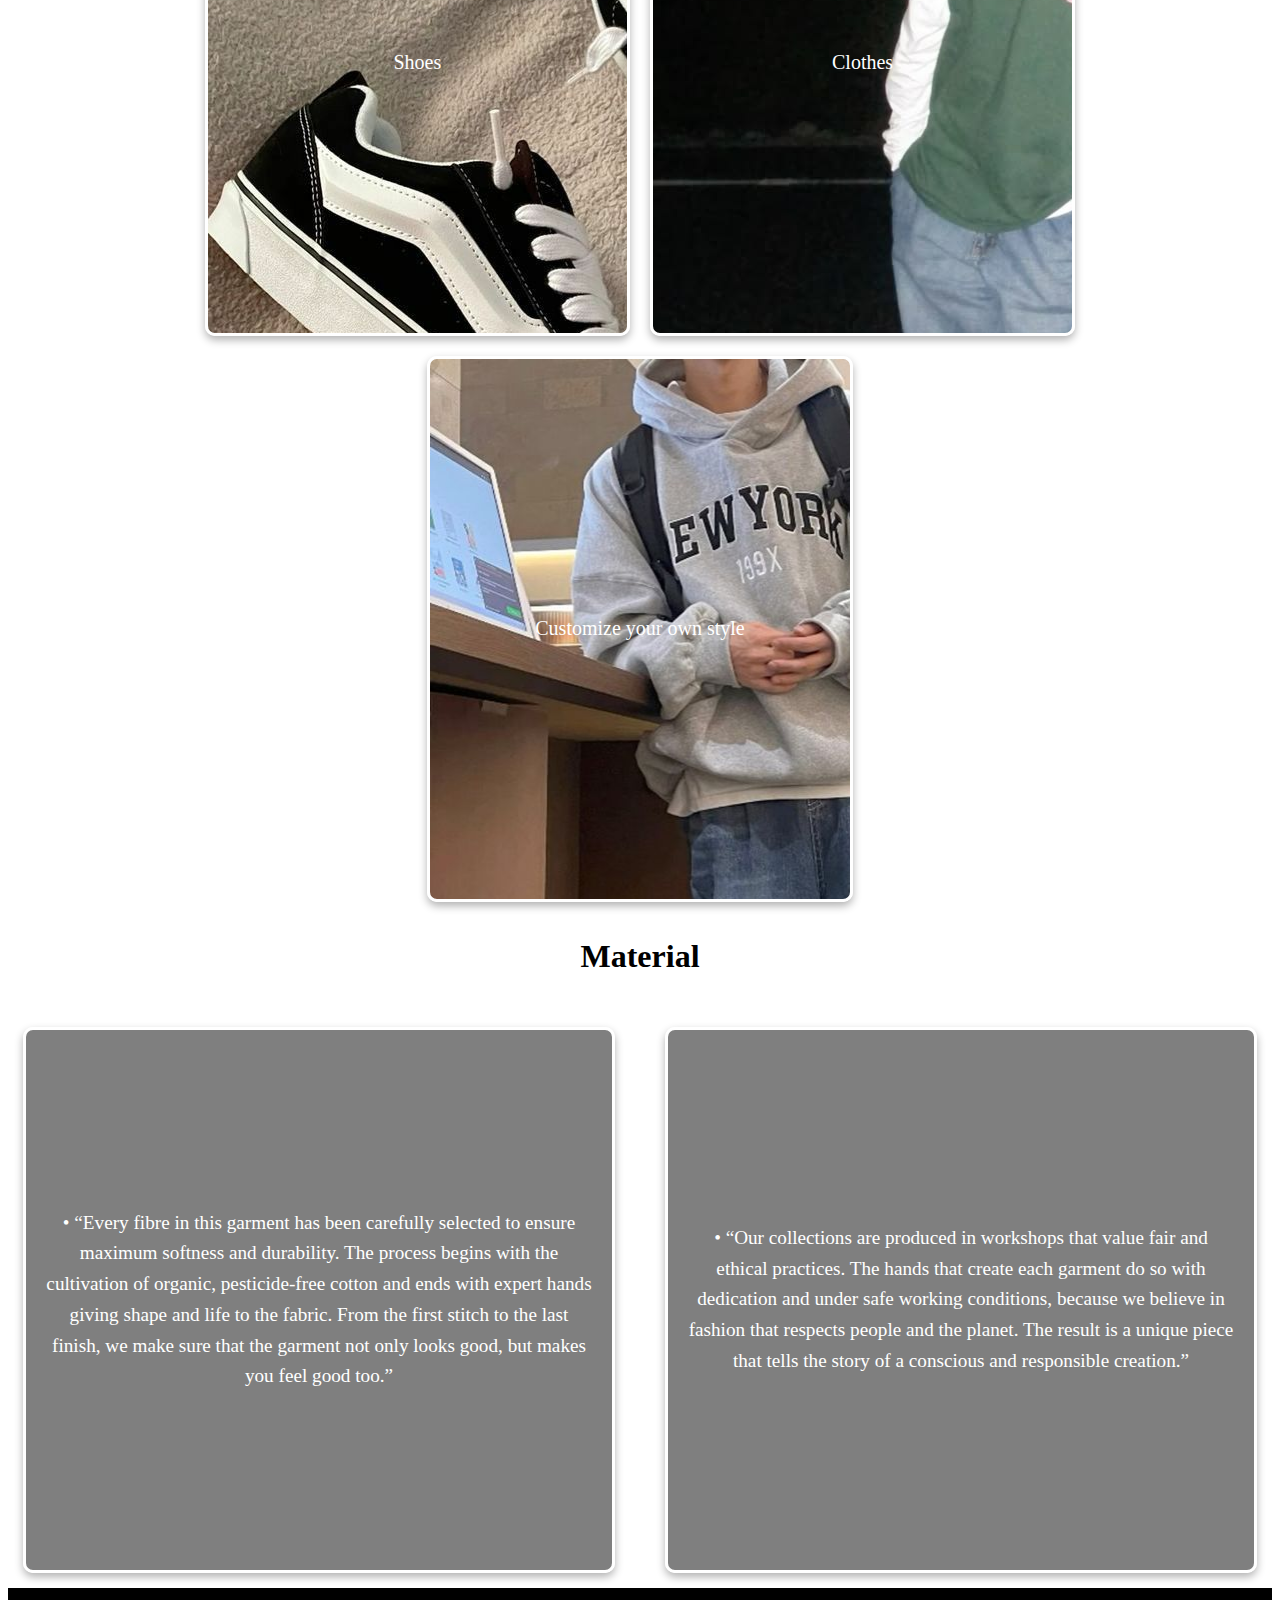
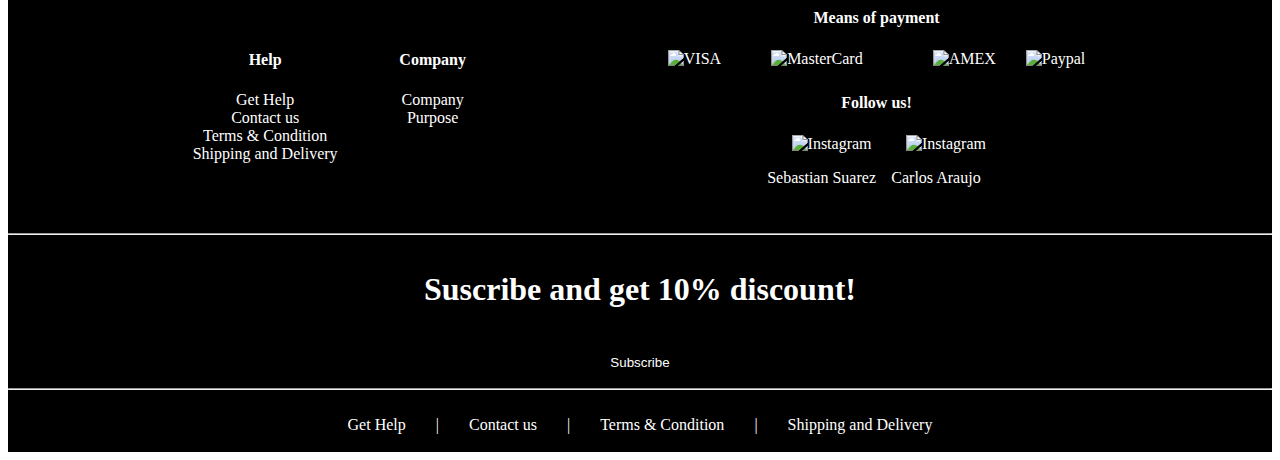
==== commit e07e0be5: "media nav part" ====
--- a/index.html
+++ b/index.html
@@ -18,7 +18,7 @@
             <li><a href="/index.html">Home</a></li>
             <li><a href="#description">Goal</a></li>
             <li><a href="#streetwear">Streetwear</a></li>
-            <li><a href="#material">Material</a></li>
+            <li><a href="#material" id="material">Material</a></li>
         </ul>
     </nav>
 
--- a/css/style.css
+++ b/css/style.css
@@ -154,6 +154,10 @@
 /* here is the footer section  */
 
 .index footer a {
+    text-transform: none !important;
+}
+
+.index footer a {
     text-decoration: none;
     color: white !important; /* Forza que el color sea blanco */
 }
@@ -270,6 +274,9 @@
     .index nav{
         height: 20px;
     }
+    .index .material{
+        display: block;
+    }
     .index nav a{
         padding: 10px;
     }
@@ -307,44 +314,38 @@
 /* This is the second page */
 /* Carlos Vasconcelos (webpage) - n01688393 */
 
-.shoes body {
+
+/* Styles for header and footer */
+.shoes {
     display: flex;
     flex-direction: column;
-    margin: 0;
-    font-family: 'Lora', serif;
-    scroll-behavior: smooth;
-}
-
-/* Styles for header and footer */
-.shoes header, .shoes footer {
-    width: 100%;
-    background-color: black;
-    color: white;
-    padding: 50px;
-    text-align: center;
-    box-shadow: 0 4px 8px rgba(0, 0, 0, 0.3);
+}
+.shoes header {
+        text-align: center;
+        padding: 30px 20px;
+        background-color: #222;
+        color: #fff;
+        box-shadow: 0 4px 8px rgba(0, 0, 0, 0.3);
 }
 
 .shoes .header-logo {
-    float: left;
-    margin-right: 15px;
+    float: right;
+    margin-right: 5px;
 }
 
 /* Navigation */
 .shoes nav {
     display: flex;
     flex-direction: column;
-    align-items: start;
     background-color: #dcdcdc;
     width: 20%;
-    padding: 20px;
+    padding: 30px 20px;
     box-sizing: border-box;
-    font-size: 20px;
+    font-size: 18px;
     text-transform: uppercase;
 }
 
 .shoes nav ul {
-    display: flex;
     flex-direction: column;
     padding: 0;
     margin: 0;
@@ -352,25 +353,21 @@
 }
 
 .shoes nav li {
-    margin-bottom: 10px;
-}
-
-.shoes nav ul li a {
-    text-align: left;
-    padding: 0;
+    margin-bottom: 5px;
 }
 
 .shoes .nav-button {
-    display: block;
-    padding: 10px 50% 10px 10%;
+    display: flex;
+    padding: 20px 1px;
     background-color: #dcdcdc;
     color: black;
     border-radius: 5px;
     text-decoration: none;
     margin: 5px 0;
     text-align: left;
-    transition: background-color 0.3s;
+    transition: background-color 0.7s;
     width: 100%;
+    word-wrap: break-word;
 }
 
 .shoes .nav-button:hover {
@@ -418,27 +415,12 @@
     box-shadow: 0 4px 10px rgba(0, 0, 0, 0.1);
 }
 
-.shoes .about-section {
-    background-color: #f5f5f5;
-    padding: 15px;
-    border-radius: 15px;
-    box-shadow: 0 4px 10px rgba(0, 0, 0, 0.1);
-}
-
 /* General layout */
 .shoes .layout {
     display: flex;
 }
 
-/* Footer */
-.shoes footer {
-    background-color: black;
-    color: white;
-    padding: 50px;
-    text-align: center;
-    box-shadow: 0 4px 8px rgba(0, 0, 0, 0.3);
-}
-
+/* Footer styles */
 .shoes .content {
     display: flex;
     flex-direction: row;
@@ -447,37 +429,11 @@
     gap: 100px;
 }
 
-.shoes footer a {
-    color: white;
-    text-decoration: none;
-}
-
-.shoes footer a:hover {
-    text-decoration: underline;
-}
-
-.shoes footer ul {
-    list-style: none;
-}
-
-.shoes .footer-links {
-    background-color: black;
-    padding: 20px;
-}
-
-.shoes .footer-links a {
-    color: black;
-    text-decoration: none;
-    padding: 3px;
-    display: block;
-}
-
 .shoes .wrapper {
     display: flex;
     padding-bottom: 20px;
 }
 
-/* Here start the col part */
 .shoes .col {
     display: flex;
     flex-direction: column;
@@ -487,47 +443,6 @@
     display: flex;
 }
 
-/* Footer */
-.shoes .footer-bottom {
-    display: flex;
-    justify-content: center;
-}
-
-.shoes .footer-bottom-content ul {
-    display: flex;
-    color: white;
-    text-decoration: underline;
-}
-
-.shoes .footer-bottom-content ul li {
-    margin: 10px;
-    color: black;
-}
-
-.shoes .images-box {
-    display: flex;
-    gap: 10px;
-    justify-content: center;
-    align-items: center;
-    text-align: center;
-}
-
-.shoes .social-media-box {
-    display: flex;
-    gap: 50px;
-    justify-content: center;
-    align-items: center;
-    text-align: center;
-}
-
-.shoes footer button {
-    background-color: black;
-    border: none;
-    padding: 10px 20px;
-    color: white;
-    border-radius: 5px;
-    cursor: pointer;
-}
 
 @media (max-width: 480px) {
     .shoes nav {
@@ -552,7 +467,7 @@
         padding: 8px 15px;
     }
 
-    .shoes header, .shoes footer {
+    .shoes header {
         padding: 15px;
     }
 
@@ -833,3 +748,197 @@
     background: #989f9e;
 }
 
+/* Here start clothes page
+/* Header styles */
+.clothes header {
+    text-align: center;
+    padding: 30px 20px;
+    background-color: #222;
+    color: #fff;
+    box-shadow: 0 4px 8px rgba(0, 0, 0, 0.3);
+}
+
+.clothes header h1 {
+    font-size: 2.5em;
+    margin-bottom: 30px;
+}
+
+.clothes header p {
+    font-size: 1.2em;
+    margin: 0;
+}
+
+/* Navigation styles */
+.clothes nav {
+    background-color: #f5f5f5;
+    padding: 15px;
+    box-shadow: 0 2px 10px rgba(0, 0, 0, 0.1);
+}
+.clothes h2 {
+    text-align: center;
+    font-size: 2.5em;
+    margin-top: 50px;
+    color: #333;
+}
+.clothes nav ul {
+    display: flex;
+    justify-content: center;
+    list-style: none;
+    padding: 0;
+    margin: 0;
+}
+
+.clothes nav a {
+    text-decoration: none;
+    color: black;
+    font-size: 16px;
+    text-transform: uppercase;
+    padding: 10px 20px;
+    transition: color 0.5s ease;
+}
+
+.clothes nav a:hover {
+    color: white;
+    background-color: black;
+}
+
+/* Main content styles */
+
+
+.clothes .main-content {
+    display: flex;
+    gap: px;
+    justify-content: center;
+}
+
+.clothes .product {
+    flex: 1 1 30%;
+    max-width: 30%;
+    border: 1px solid #ddd;
+    background-color: #fff;
+    color: #333;
+    text-align: center;
+    padding: 10px;
+    box-shadow: 0 4px 8px rgba(0, 0, 0, 0.1);
+}
+
+.clothes .product img {
+    max-width: 100%;
+    height: auto;
+    border-radius: 10px;
+}
+
+/* Footer styles clothes & shoes */
+.clothes footer, .shoes footer {
+    background-color: black;
+    color: white;
+    padding: 50px;
+    text-align: center;
+    box-shadow: 0 4px 8px rgba(0, 0, 0, 0.3);
+}
+.clothes footer h2 {
+    font-size: 24px;
+    color: white;
+    text-align: center;
+}
+
+.clothes .footer-bottom, .shoes .footer-bottom {
+    display: flex;
+    justify-content: center;
+}
+
+.clothes .footer-bottom-content ul, .shoes .footer-bottom-content ul {
+    display: flex;
+    padding: 0;
+    margin: 0;
+    list-style: none;
+    gap: 20px;
+}
+
+.clothes .footer-bottom-content ul li, .shoes .footer-bottom-content ul li {
+    margin: 0;
+    color: black;
+}
+
+.clothes .images-box, .shoes .images-box {
+    display: flex;
+    gap: 10px;
+    justify-content: center;
+    align-items: center;
+    text-align: center;
+}
+
+.clothes .social-media-box, .shoes .social-media-box {
+    display: flex;
+    gap: 50px;
+    justify-content: center;
+    align-items: center;
+    text-align: center;
+}
+
+.clothes footer button, .shoes footer button {
+    background-color: black;
+    color: white;
+    border-radius: 50px;
+    cursor: pointer;
+}
+
+.clothes .content, .shoes .content {
+    display: flex;
+    flex-direction: row;
+    align-items: flex-start;
+    justify-content: center;
+    gap: 100px;
+}
+
+.clothes footer a, .shoes footer a {
+    color: white;
+    text-decoration: none;
+}
+
+.clothes footer a:hover, .shoes footer a:hover {
+    text-decoration: underline;
+}
+
+.clothes footer ul, .shoes footer ul {
+    list-style: none;
+}
+
+.clothes .footer-links, .shoes .footer-links {
+    background-color: black;
+    padding: 20px;
+}
+
+.clothes .footer-links a, .shoes .footer-links a {
+    color: black;
+    text-decoration: none;
+    padding: 3px;
+    display: block;
+}
+
+/* Responsive design */
+@media (max-width: 768px) {
+    .clothes .main-content {
+        flex-direction: column;
+        align-items: center;
+    }
+
+    .clothes .product {
+        flex: 1 1 80%;
+        max-width: 80%;
+    }
+
+    .clothes footer .content, .clothes footer .wrapper, .shoes{
+        flex-direction: column;
+        gap: 20px;
+    }
+
+    .clothes nav {
+        flex-direction: column;
+        align-items: center;
+    }
+
+    .clothes nav ul {
+        flex-direction: column;
+    }
+}
